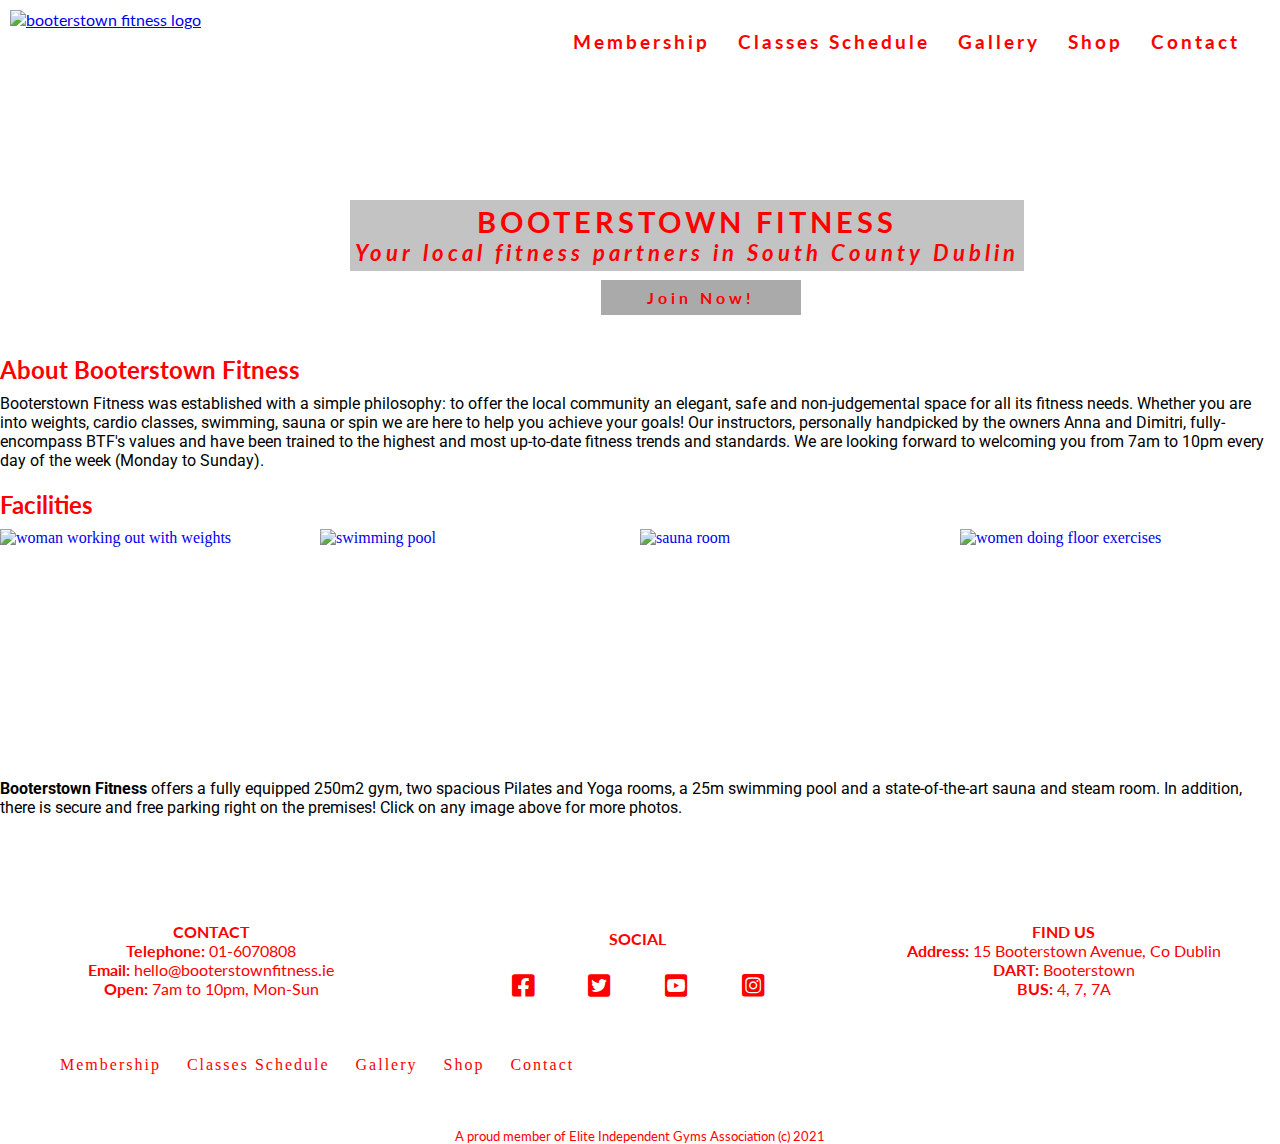
==== index.html @ 67667196 "styled footer and added aria" ====
<!DOCTYPE html>
<html lang="en">
<head>
    <meta charset="UTF-8">
    <meta name="viewport" content="width=device-width, initial-scale=1.0">
    <meta name="description" content="Booterstown Fitness gym and leisure centre in South County Dublin">
    <meta name="keywords" content="dublin, booterstown, gym, fitness, sauna, pilates, spin class, weights, sweat, healthy">
    <meta name="author" content="Dimitrios Paraskevas">  
    <title>Home - Booterstown Fitness</title>
    <link rel="stylesheet" href="https://use.fontawesome.com/releases/v5.14.0/css/all.css">
    <link href="assets/css/style.css" rel="stylesheet" type="text/css" />
</head>
<body>
<header>
    <div class="hero-image" aria-labelledby="btflogo navigation hero-image-text">
            <!-- Company logo was created using favicon.io-->
            <div id="btflogo">
            <a href="index.html">
                <img src="assets/images/apple-touch-icon.png" alt="booterstown fitness logo"/>
            </a>
            </div>
        <nav>
                <ul id="navigation">
                    <li>
                        <a href="membership.html">Membership</a>
                    </li>
                    <li>
                        <a href="classesschedule.html">Classes Schedule</a>
                    </li>
                    <li>
                        <a href="gallery.html">Gallery</a>
                    </li>
                    <li>
                        <a href="shop.html">Shop</a>
                    </li>
                    <li>
                        <a href="contact.html">Contact</a>
                    </li>

                </ul>
            </nav>
            <div id="hero-image-text">
                <h2>BOOTERSTOWN FITNESS</h2>
                <h3>Your local fitness partners in South County Dublin</h3>
            </div> 
            <button type="submit" id="join-button"><a href="membership.html">Join Now!</a></button>
    
    </div>
</header>

<section class="homepage" aria-labelledby="facilities-home">
    <h2>About Booterstown Fitness</h2>
    <p>Booterstown Fitness was established with a simple philosophy: to offer the local community an elegant, safe
        and non-judgemental space for all its fitness needs. Whether you are into weights, cardio classes, swimming, 
        sauna or spin we are here to help you achieve your goals! Our instructors, personally handpicked by the 
        owners Anna and Dimitri, fully-encompass BTF's values and have been trained to the highest and most up-to-date
        fitness trends and standards. We are looking forward to welcoming you from 7am to 10pm every day of the week 
        (Monday to Sunday).
    </p>

    <div class="facilities-home">
        <h2>Facilities</h2>
        <a href="gallery.html">
        <img src="assets/images/cathy-pham-3jAN9InapQI-unsplash.jpg" alt="woman working out with weights">
        <img src="assets/images/taiki-ishikawa-B9zeCHgWQNQ-unsplash.jpg" alt="swimming pool">
        <img src="assets/images/huum-K65M3GbRYq8-unsplash.jpg" alt="sauna room">
        <img src="assets/images/bruce-mars-gJtDg6WfMlQ-unsplash.jpg" alt="women doing floor exercises">
        </a>
        <p><strong>Booterstown Fitness</strong> offers a fully equipped 250m2 gym, two spacious Pilates and Yoga rooms,
        a 25m swimming pool and a state-of-the-art sauna and steam room. In addition, there is secure and free parking
        right on the premises! Click on any image above for more photos.</p>
    </div>
</section>
<footer aria-labelledby="upper-footer lower-footer social-media navigation-footer">
    <div id="upper-footer">
    <div>
        <h4>CONTACT</h4>
        <p><strong>Telephone:</strong> 01-6070808</p>
        <p><strong>Email:</strong> hello@booterstownfitness.ie</p>
        <p><strong>Open:</strong> 7am to 10pm, Mon-Sun</p>
    </div>

    <div>
        <ul class="social-media">
            <h4>SOCIAL</h4>
            <li><a href="https://www.facebook.com" aria-label="go to our facebook page (opens in new tab)" 
                target="_blank"><i class="fab fa-facebook-square"></i></a></li>
            <li><a href="https://www.twitter.com" aria-label="go to our twitter page (opens in new tab)" 
                target="_blank"><i class="fab fa-twitter-square"> </i></a></li>
            <li><a href="https://www.youtube.com" aria-label="go to our youtube page (opens in new tab)"
                target="_blank"><i class="fab fa-youtube-square"> </i></a></li>
            <li><a href="https://www.instagram.com" aria-label="Go to our instagram page (opens in new tab)" 
                target="_blank"><i class="fab fa-instagram-square"> </i></a></li>
        </ul>
    </div>
    <div>
        <h4>FIND US</h4>		
        <p><strong>Address:</strong> 15 Booterstown Avenue, Co Dublin</p>
        <p><strong>DART:</strong> Booterstown</p>
         <p><strong>BUS:</strong> 4, 7, 7A</p>

    </div>
</div>
    <div id="lower-footer">
        <div>
            <nav>
                <ul id="navigation-footer">
                    <li>
                        <a href="membership.html">Membership</a>
                    </li>
                    <li>
                        <a href="classesschedule.html">Classes Schedule</a>
                    </li>
                    <li>
                        <a href="gallery.html">Gallery</a>
                    </li>
                    <li>
                        <a href="shop.html">Shop</a>
                    </li>
                    <li>
                        <a href="contact.html">Contact</a>
                    </li>

                </ul>
            </nav>
        
        </div>
        <div>
        <!--iframe code copied from Google Maps-->
        <iframe src="https://www.google.com/maps/embed?pb=!1m18!1m12!1m3!1d2383.975525492185!2d-6.199207584163006!3d53.307884579970924!2m3!1f0!2f0!3f0!3m2!1i1024!2i768!4f13.1!3m3!1m2!1s0x486708d729578d41%3A0xd2b0b237a9d5c737!2s15%20Booterstown%20Ave%2C%20Intake%2C%20Blackrock%2C%20Co.%20Dublin%2C%20A94%20A729!5e0!3m2!1sen!2sie!4v1613587909097!5m2!1sen!2sie" 
        width="100%" height="100px" frameborder="0" style="border:0;" allowfullscreen="" aria-hidden="false" tabindex="0">
            <h1>your browser does not support iframes</h1>
    </iframe>
        </div>
        <h5>A proud member of Elite Independent Gyms Association (c) 2021</h5>
    </div>
    
    </footer> 
</body>
</html>
---- assets/css/style.css ----
@import url('https://fonts.googleapis.com/css2?family=Lato&family=Roboto&display=swap');

/* reseting defaults */
* {
    margin: 0;
    padding: 0;
    border: 0;
}

/* header styling */
header {
    font-family: Lato, sans-serif;
}

/* hero image styling, image taken from CI tutorial "Love-Running" as antivirus was blocking any non-imported image */
.hero-image {
  background-image: url("http://codeinstitute.s3.amazonaws.com/FundamentalsProjects/HTML-CSS/main-image.png"); 
  height: 340px;
  width: 100%;
  background-position: center;
  background-repeat: no-repeat;
  background-size: cover;
  position: relative;

}

/* btflogo styling */
#btflogo {
    margin-left: 10px;
    margin-top: 10px;
    float: left;
    width: auto;
    height: auto;
 }

  /* navigation styling */
 #navigation {
    margin-right: 20px;
    margin-top: 30px;
    font-size: 120%;
    letter-spacing: 3px;
    list-style-type: none;
    float: right;
 }


 #navigation ul {
     float: right;     
 }

#navigation li {
    display: inline-block;
    margin-right: 20px;
    font-weight: bold;
}

#navigation a {
    text-decoration: none;
    color: #f00;
}

#navigation a:hover {
    color: #aaa;
}

#navigation .active {
    color: #aaa;
}

/* hero-image-text styling */
 
#hero-image-text {
    font-size: 120%;
    color: #f00;
    font-weight: bold;
    letter-spacing: 4px;
    text-align: center;
    background-color: rgba(170, 170, 170, .7); /* the #aaa colour equivalent */
    margin-left: 350px;
    margin-top: 200px;
    padding: 5px;
    width: auto;
    height: auto;
    position: absolute;

}

#hero-image-text h3 {
    font-style: italic;
}

/* Join Now button styling */

#join-button {
    text-align: center;
    letter-spacing: 4px;
    height: 35px;
    width: 200px;
    margin-left: 400px;
    margin-top: 280px;
    background-color: #aaa;
    position: absolute;

}

#join-button a {
    text-decoration: none;
    color: #f00;
    font-weight: bold;
    font-family: Lato, sans-serif;
    font-size: 120%;
}

#join-button a:hover {
    color: #ffffff;
    font-weight: bold;
}

/* main homepage text styling */

.homepage h2 {
    font-family: Lato, sans-serif;
    color: #f00;
    margin-top: 15px;
    margin-bottom: 10px;
}

.homepage p {
    font-family: Roboto, sans-serif;
    margin-bottom: 5px;
}

.facilities-home {
    display: inline-block;
    width: 100%;
}

.facilities-home img {
    background-repeat: no-repeat;
    background-size: cover;
    background-position: center;
    width: 25%;
    height: 240px;
    float: left;
    overflow: hidden;
    margin-bottom: 10px;
}



footer {
    height: 150px;
    margin-top: 50px;
    margin-bottom: 50px;
    padding-top: 50px;
}

#upper-footer div {
    display: inline-block;
    width: 33%;
    font-family: Lato, sans-serif;
    color: #f00;
    text-align: center;
}


.social-media {
    text-align: center;

}

.social-media li {
    display: inline;
}

.social-media i {
    font-size: 160%;
    margin: 1%;
    padding: 5%;
    color: #f00;
}


#lower-footer div {
    width: 49.5%;
    display: inline-block;
}

 /* footer navigation styling */
 #navigation-footer {
    margin-left: 40px;
    margin-top: 30px;
    margin-bottom: 50px;
    letter-spacing: 2px;
    list-style-type: none;
    float: left;
 }


 #navigation-footer ul {
     float: right;     
 }

#navigation-footer li {
    display: inline-block;
    margin-left: 20px;
}

#navigation-footer a {
    text-decoration: none;
    color: #f00;
}

#navigation-footer a:hover {
    color: #aaa;
}

#navigation-footer .active {
    color: #aaa;
}
footer h5 {
    font-family: Lato, sans-serif;
    color:#f00;
    text-align: center;
    font-weight: normal;
}

.submit-button {
    font-weight: bold;
    color: #f00;
    background-color: #aaa;
    font-family: Lato, sans-serif;
    letter-spacing: 2px;
}
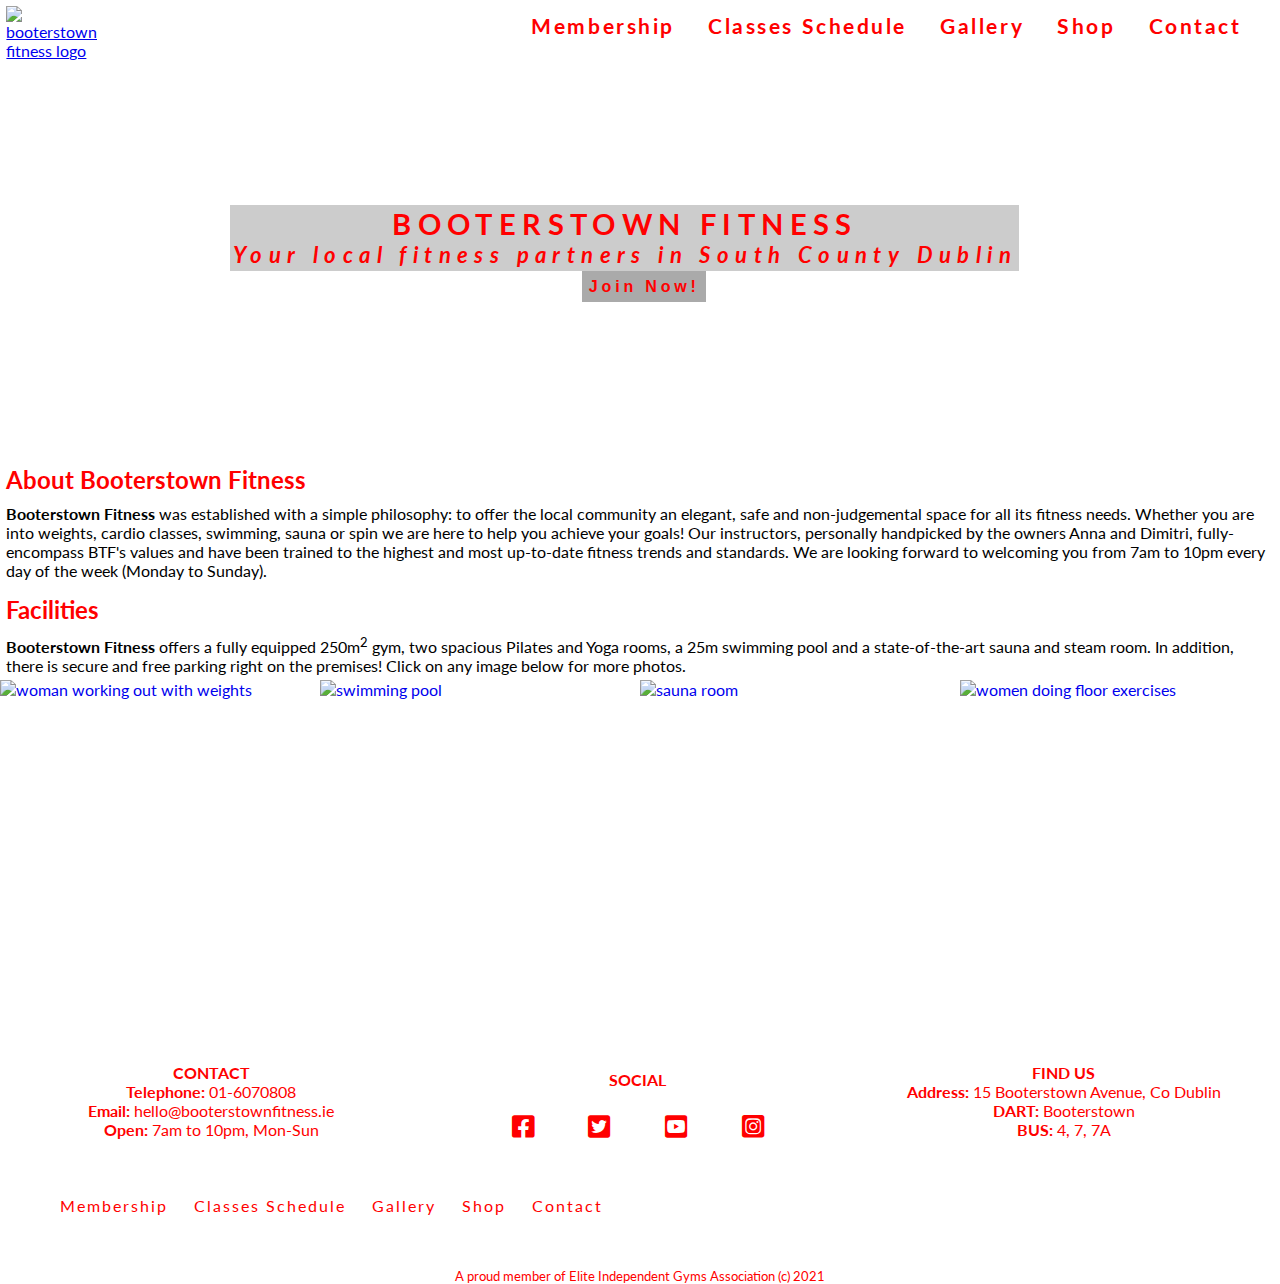
==== commit c633674b: "styled homepage except footer" ====
--- a/index.html
+++ b/index.html
@@ -39,7 +39,7 @@
 
                 </ul>
             </nav>
-            <div id="hero-image-text">
+            <div class="hero-image-internal-container">
                 <h2>BOOTERSTOWN FITNESS</h2>
                 <h3>Your local fitness partners in South County Dublin</h3>
             </div> 
@@ -48,29 +48,31 @@
     </div>
 </header>
 
-<section class="homepage" aria-labelledby="facilities-home">
+<section class="homepage" aria-labelledby="homepage-facilities homepage-facilities-img-container">
     <h2>About Booterstown Fitness</h2>
-    <p>Booterstown Fitness was established with a simple philosophy: to offer the local community an elegant, safe
+    <p><strong>Booterstown Fitness</strong> was established with a simple philosophy: to offer the local community an elegant, safe
         and non-judgemental space for all its fitness needs. Whether you are into weights, cardio classes, swimming, 
         sauna or spin we are here to help you achieve your goals! Our instructors, personally handpicked by the 
         owners Anna and Dimitri, fully-encompass BTF's values and have been trained to the highest and most up-to-date
         fitness trends and standards. We are looking forward to welcoming you from 7am to 10pm every day of the week 
         (Monday to Sunday).
     </p>
+    <h2>Facilities</h2>
+    <p><strong>Booterstown Fitness</strong> offers a fully equipped 250m<sup>2</sup> gym, two spacious Pilates and Yoga rooms,
+        a 25m swimming pool and a state-of-the-art sauna and steam room. In addition, there is secure and free parking
+        right on the premises! Click on any image below for more photos.</p>
 
-    <div class="facilities-home">
-        <h2>Facilities</h2>
+    <div class="homepage-facilities-img-container">
         <a href="gallery.html">
         <img src="assets/images/cathy-pham-3jAN9InapQI-unsplash.jpg" alt="woman working out with weights">
         <img src="assets/images/taiki-ishikawa-B9zeCHgWQNQ-unsplash.jpg" alt="swimming pool">
         <img src="assets/images/huum-K65M3GbRYq8-unsplash.jpg" alt="sauna room">
         <img src="assets/images/bruce-mars-gJtDg6WfMlQ-unsplash.jpg" alt="women doing floor exercises">
         </a>
-        <p><strong>Booterstown Fitness</strong> offers a fully equipped 250m2 gym, two spacious Pilates and Yoga rooms,
-        a 25m swimming pool and a state-of-the-art sauna and steam room. In addition, there is secure and free parking
-        right on the premises! Click on any image above for more photos.</p>
+        </div>
     </div>
 </section>
+
 <footer aria-labelledby="upper-footer lower-footer social-media navigation-footer">
     <div id="upper-footer">
     <div>
--- a/assets/css/style.css
+++ b/assets/css/style.css
@@ -7,50 +7,51 @@
     border: 0;
 }
 
-/* header styling */
-header {
+/* body styling, Lato font to be used across body unless where Roboto is specified */
+body {
     font-family: Lato, sans-serif;
-}
-
-/* hero image styling, image taken from CI tutorial "Love-Running" as antivirus was blocking any non-imported image */
+    min-height: 100vh;
+    
+}
+
+/* hero image styling, image taken from CI tutorial "Love-Running" as my antivirus was blocking use of any background 
+image from assets file  */
 .hero-image {
   background-image: url("http://codeinstitute.s3.amazonaws.com/FundamentalsProjects/HTML-CSS/main-image.png"); 
-  height: 340px;
-  width: 100%;
+  height: 50vh;
+  width: 100vw;
   background-position: center;
   background-repeat: no-repeat;
   background-size: cover;
   position: relative;
-
 }
 
 /* btflogo styling */
 #btflogo {
-    margin-left: 10px;
-    margin-top: 10px;
+    margin-left: 0.5vw;
+    margin-top: 0.5vw;
     float: left;
-    width: auto;
-    height: auto;
- }
-
-  /* navigation styling */
+    width: 5vw;
+    height: 5vw;
+ }
+
+  /* navigation menu styling */
  #navigation {
-    margin-right: 20px;
-    margin-top: 30px;
-    font-size: 120%;
-    letter-spacing: 3px;
+    margin-right: 1vw;
+    margin-top: 1vw;
+    font-size: 130%;
+    letter-spacing: 0.2vw;
     list-style-type: none;
     float: right;
  }
 
-
  #navigation ul {
      float: right;     
  }
 
 #navigation li {
     display: inline-block;
-    margin-right: 20px;
+    margin-right: 2vw;
     font-weight: bold;
 }
 
@@ -60,32 +61,33 @@
 }
 
 #navigation a:hover {
-    color: #aaa;
+    color: #ffffff;
 }
 
 #navigation .active {
-    color: #aaa;
-}
-
-/* hero-image-text styling */
+    color: #ffffff;
+}
+
+/* hero-image-internal-container styling */
  
-#hero-image-text {
+.hero-image-internal-container {
     font-size: 120%;
     color: #f00;
     font-weight: bold;
-    letter-spacing: 4px;
-    text-align: center;
-    background-color: rgba(170, 170, 170, .7); /* the #aaa colour equivalent */
-    margin-left: 350px;
-    margin-top: 200px;
-    padding: 5px;
+    letter-spacing: 0.5vw;
+    text-align: center;
+    background-color: rgba(170, 170, 170, .6); /* the #aaa colour equivalent in rgba */
+    margin-left: 18vw;
+    margin-right: 18vw;
+    margin-top: 16vw;
+    padding: 0.2vw;
     width: auto;
     height: auto;
     position: absolute;
 
 }
 
-#hero-image-text h3 {
+.hero-image-internal-container h3 {
     font-style: italic;
 }
 
@@ -93,11 +95,13 @@
 
 #join-button {
     text-align: center;
-    letter-spacing: 4px;
-    height: 35px;
-    width: 200px;
-    margin-left: 400px;
-    margin-top: 280px;
+    letter-spacing: 0.3vw;
+    height: auto;
+    width: auto;
+    padding: 0.5vw;
+    margin-left: 40vw;
+    margin-right: 40vw;
+    margin-top: 21.2vw;
     background-color: #aaa;
     position: absolute;
 
@@ -107,7 +111,6 @@
     text-decoration: none;
     color: #f00;
     font-weight: bold;
-    font-family: Lato, sans-serif;
     font-size: 120%;
 }
 
@@ -116,36 +119,37 @@
     font-weight: bold;
 }
 
-/* main homepage text styling */
+/* homepage text styling */
 
 .homepage h2 {
-    font-family: Lato, sans-serif;
     color: #f00;
     margin-top: 15px;
     margin-bottom: 10px;
+    margin-left: 0.5vw;
 }
 
 .homepage p {
-    font-family: Roboto, sans-serif;
     margin-bottom: 5px;
-}
-
-.facilities-home {
-    display: inline-block;
-    width: 100%;
-}
-
-.facilities-home img {
+    margin-left: 0.5vw;
+    margin-right: 1vw;
+}
+
+
+.homepage-facilities-img-container {
+    display: inline-block;
+    width: 100vw;
+}
+
+.homepage-facilities-img-container img {
     background-repeat: no-repeat;
     background-size: cover;
     background-position: center;
-    width: 25%;
-    height: 240px;
+    width: 25vw;
+    height: 30vh;
     float: left;
     overflow: hidden;
     margin-bottom: 10px;
 }
-
 
 
 footer {
@@ -153,12 +157,12 @@
     margin-top: 50px;
     margin-bottom: 50px;
     padding-top: 50px;
+    font-family: Lato, sans-serif;
 }
 
 #upper-footer div {
     display: inline-block;
     width: 33%;
-    font-family: Lato, sans-serif;
     color: #f00;
     text-align: center;
 }
@@ -219,7 +223,6 @@
     color: #aaa;
 }
 footer h5 {
-    font-family: Lato, sans-serif;
     color:#f00;
     text-align: center;
     font-weight: normal;
@@ -229,6 +232,17 @@
     font-weight: bold;
     color: #f00;
     background-color: #aaa;
-    font-family: Lato, sans-serif;
     letter-spacing: 2px;
-}+}
+
+.submit-button:hover {
+    color: #ffffff;
+    font-weight: bold;
+}
+
+input[type="reset"] {
+    color: #f00;
+    background-color: #aaa;
+
+
+}
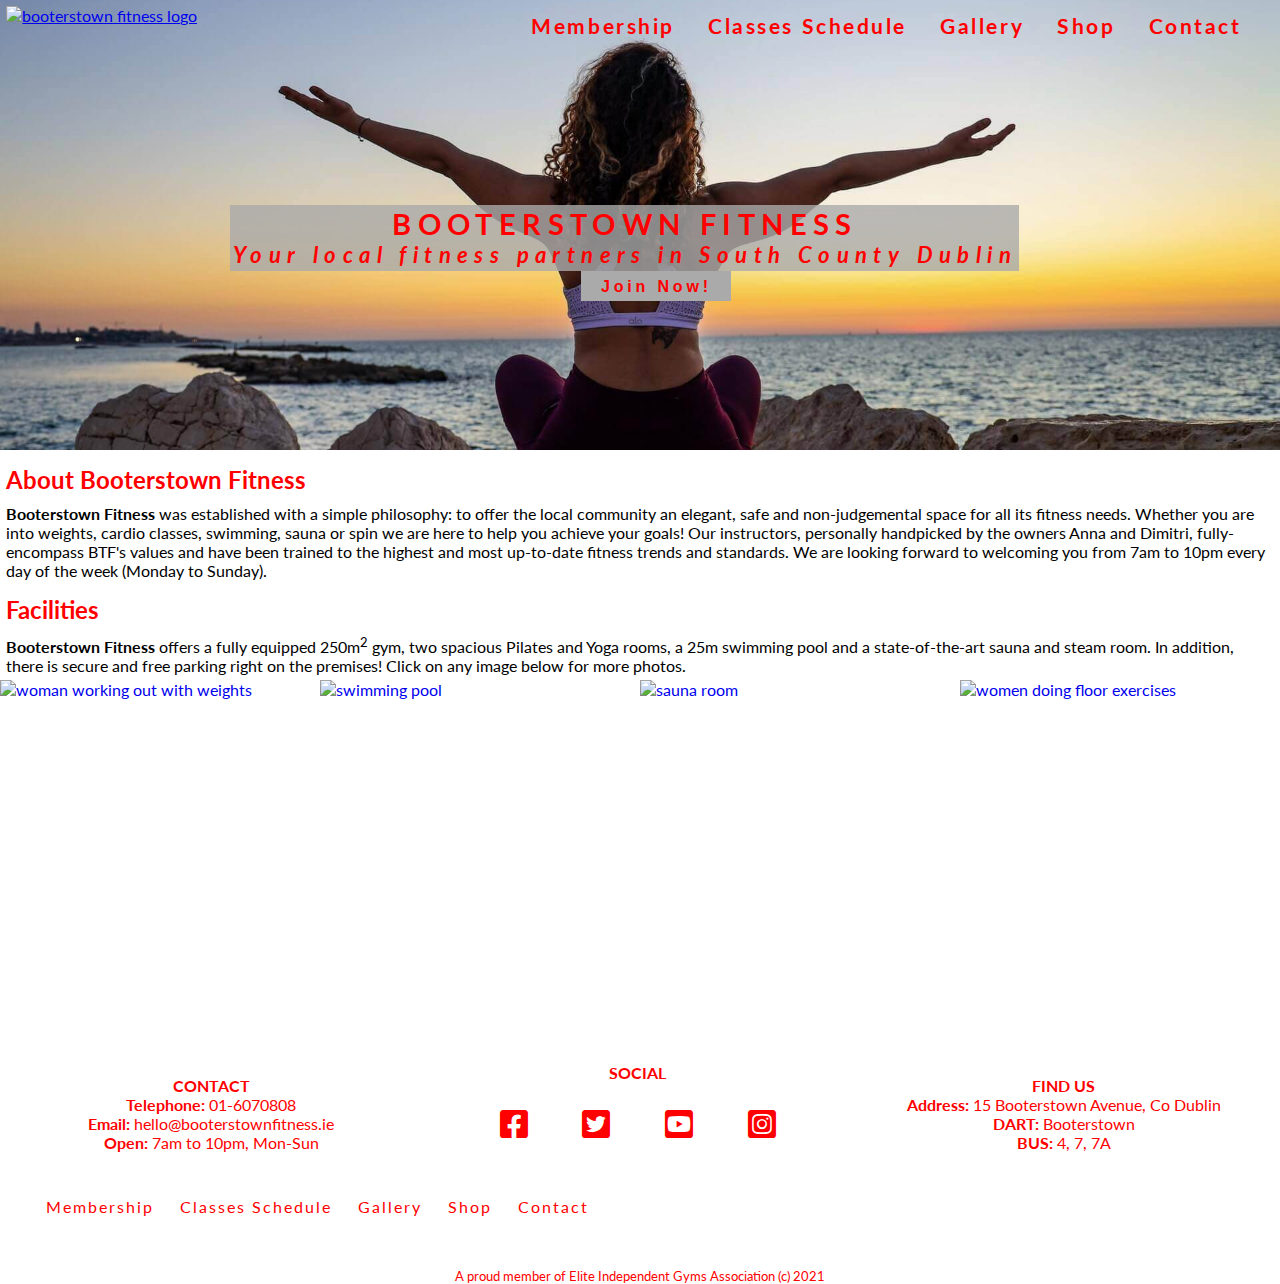
==== commit f4c9720d: "updated hero image and tidied images folder" ====
--- a/index.html
+++ b/index.html
@@ -12,8 +12,8 @@
 </head>
 <body>
 <header>
-    <div class="hero-image" aria-labelledby="btflogo navigation hero-image-text">
-            <!-- Company logo was created using favicon.io-->
+    <div class="hero-image" aria-labelledby="btflogo navigation hero-image-internal-container">
+            <!-- ΒΤΦ "company" logo was created using favicon.io-->
             <div id="btflogo">
             <a href="index.html">
                 <img src="assets/images/apple-touch-icon.png" alt="booterstown fitness logo"/>
@@ -48,7 +48,7 @@
     </div>
 </header>
 
-<section class="homepage" aria-labelledby="homepage-facilities homepage-facilities-img-container">
+<section class="homepage" aria-labelledby="homepage-facilities-img-container">
     <h2>About Booterstown Fitness</h2>
     <p><strong>Booterstown Fitness</strong> was established with a simple philosophy: to offer the local community an elegant, safe
         and non-judgemental space for all its fitness needs. Whether you are into weights, cardio classes, swimming, 
@@ -64,17 +64,21 @@
 
     <div class="homepage-facilities-img-container">
         <a href="gallery.html">
+        <!--Photo by CATHY PHAM on Unsplash-->
         <img src="assets/images/cathy-pham-3jAN9InapQI-unsplash.jpg" alt="woman working out with weights">
+        <!--Photo by Taiki Ishikawa on Unsplash-->
         <img src="assets/images/taiki-ishikawa-B9zeCHgWQNQ-unsplash.jpg" alt="swimming pool">
+        <!--Photo by HUUM on Unsplash-->
         <img src="assets/images/huum-K65M3GbRYq8-unsplash.jpg" alt="sauna room">
+        <!--Photo by bruce mars on Unsplash-->
         <img src="assets/images/bruce-mars-gJtDg6WfMlQ-unsplash.jpg" alt="women doing floor exercises">
         </a>
         </div>
-    </div>
+    
 </section>
 
 <footer aria-labelledby="upper-footer lower-footer social-media navigation-footer">
-    <div id="upper-footer">
+    <div class="upper-footer">
     <div>
         <h4>CONTACT</h4>
         <p><strong>Telephone:</strong> 01-6070808</p>
@@ -103,7 +107,7 @@
 
     </div>
 </div>
-    <div id="lower-footer">
+    <div class="lower-footer">
         <div>
             <nav>
                 <ul id="navigation-footer">
@@ -128,10 +132,11 @@
         
         </div>
         <div>
-        <!--iframe code copied from Google Maps-->
+        <!--iframe code copied from Google Maps, height and width adjusted to suit website. Also added a h3 element
+        in case iframe not supported by browser-->
         <iframe src="https://www.google.com/maps/embed?pb=!1m18!1m12!1m3!1d2383.975525492185!2d-6.199207584163006!3d53.307884579970924!2m3!1f0!2f0!3f0!3m2!1i1024!2i768!4f13.1!3m3!1m2!1s0x486708d729578d41%3A0xd2b0b237a9d5c737!2s15%20Booterstown%20Ave%2C%20Intake%2C%20Blackrock%2C%20Co.%20Dublin%2C%20A94%20A729!5e0!3m2!1sen!2sie!4v1613587909097!5m2!1sen!2sie" 
         width="100%" height="100px" frameborder="0" style="border:0;" allowfullscreen="" aria-hidden="false" tabindex="0">
-            <h1>your browser does not support iframes</h1>
+            <h3>your browser does not support iframes</h3>
     </iframe>
         </div>
         <h5>A proud member of Elite Independent Gyms Association (c) 2021</h5>
--- a/assets/css/style.css
+++ b/assets/css/style.css
@@ -7,22 +7,22 @@
     border: 0;
 }
 
-/* body styling, Lato font to be used across body unless where Roboto is specified */
+/* body styling, Lato font to be used across website unless where Roboto is specified instead */
 body {
-    font-family: Lato, sans-serif;
+    font-family: "Lato", "Verdana", sans-serif;
     min-height: 100vh;
     
 }
 
-/* hero image styling, image taken from CI tutorial "Love-Running" as my antivirus was blocking use of any background 
-image from assets file  */
 .hero-image {
-  background-image: url("http://codeinstitute.s3.amazonaws.com/FundamentalsProjects/HTML-CSS/main-image.png"); 
+  /* Photo by Mor Shani on Unsplash */
+  background-image: url("/assets/images/mor-shani-li4dxZ0KYRw-unsplash.jpg"); 
+  background-color: black;
   height: 50vh;
   width: 100vw;
-  background-position: center;
-  background-repeat: no-repeat;
-  background-size: cover;
+   background-repeat: no-repeat;
+    background-size: cover;
+    background-position: center;
   position: relative;
 }
 
@@ -31,8 +31,6 @@
     margin-left: 0.5vw;
     margin-top: 0.5vw;
     float: left;
-    width: 5vw;
-    height: 5vw;
  }
 
   /* navigation menu styling */
@@ -76,7 +74,7 @@
     font-weight: bold;
     letter-spacing: 0.5vw;
     text-align: center;
-    background-color: rgba(170, 170, 170, .6); /* the #aaa colour equivalent in rgba */
+    background-color: rgba(170, 170, 170, .8); /* the #aaa colour equivalent in rgba */
     margin-left: 18vw;
     margin-right: 18vw;
     margin-top: 16vw;
@@ -94,13 +92,13 @@
 /* Join Now button styling */
 
 #join-button {
+    height: 30px;
+    width: 150px;
     text-align: center;
     letter-spacing: 0.3vw;
-    height: auto;
-    width: auto;
     padding: 0.5vw;
-    margin-left: 40vw;
-    margin-right: 40vw;
+    margin-left: 30vw;
+    margin-right: 60vw;
     margin-top: 21.2vw;
     background-color: #aaa;
     position: absolute;
@@ -141,9 +139,6 @@
 }
 
 .homepage-facilities-img-container img {
-    background-repeat: no-repeat;
-    background-size: cover;
-    background-position: center;
     width: 25vw;
     height: 30vh;
     float: left;
@@ -151,19 +146,34 @@
     margin-bottom: 10px;
 }
 
+table {
+    border: 2px double #aaa;
+}
+
+table th {
+    border: 2px double #aaa;
+    color: #f00;
+}
+
+table td {
+    border: 2px double #aaa;
+}
+
 
 footer {
-    height: 150px;
+    height: 10vh;
+    width: 100vw;
     margin-top: 50px;
     margin-bottom: 50px;
     padding-top: 50px;
-    font-family: Lato, sans-serif;
-}
-
-#upper-footer div {
-    display: inline-block;
-    width: 33%;
-    color: #f00;
+    font-family: "Lato", "Verdana", sans-serif;
+}
+
+.upper-footer div {
+    display: inline-block;
+    width: 33vw;
+    color: #f00;
+    vertical-align: middle;
     text-align: center;
 }
 
@@ -178,21 +188,22 @@
 }
 
 .social-media i {
-    font-size: 160%;
+    font-size: xx-large;
     margin: 1%;
     padding: 5%;
     color: #f00;
 }
 
 
-#lower-footer div {
-    width: 49.5%;
-    display: inline-block;
+.lower-footer div {
+    width: 49.5vw;
+    display: inline-block;
+    vertical-align: middle;
 }
 
  /* footer navigation styling */
  #navigation-footer {
-    margin-left: 40px;
+    margin-left: 2vw;
     margin-top: 30px;
     margin-bottom: 50px;
     letter-spacing: 2px;
@@ -222,6 +233,8 @@
 #navigation-footer .active {
     color: #aaa;
 }
+
+
 footer h5 {
     color:#f00;
     text-align: center;
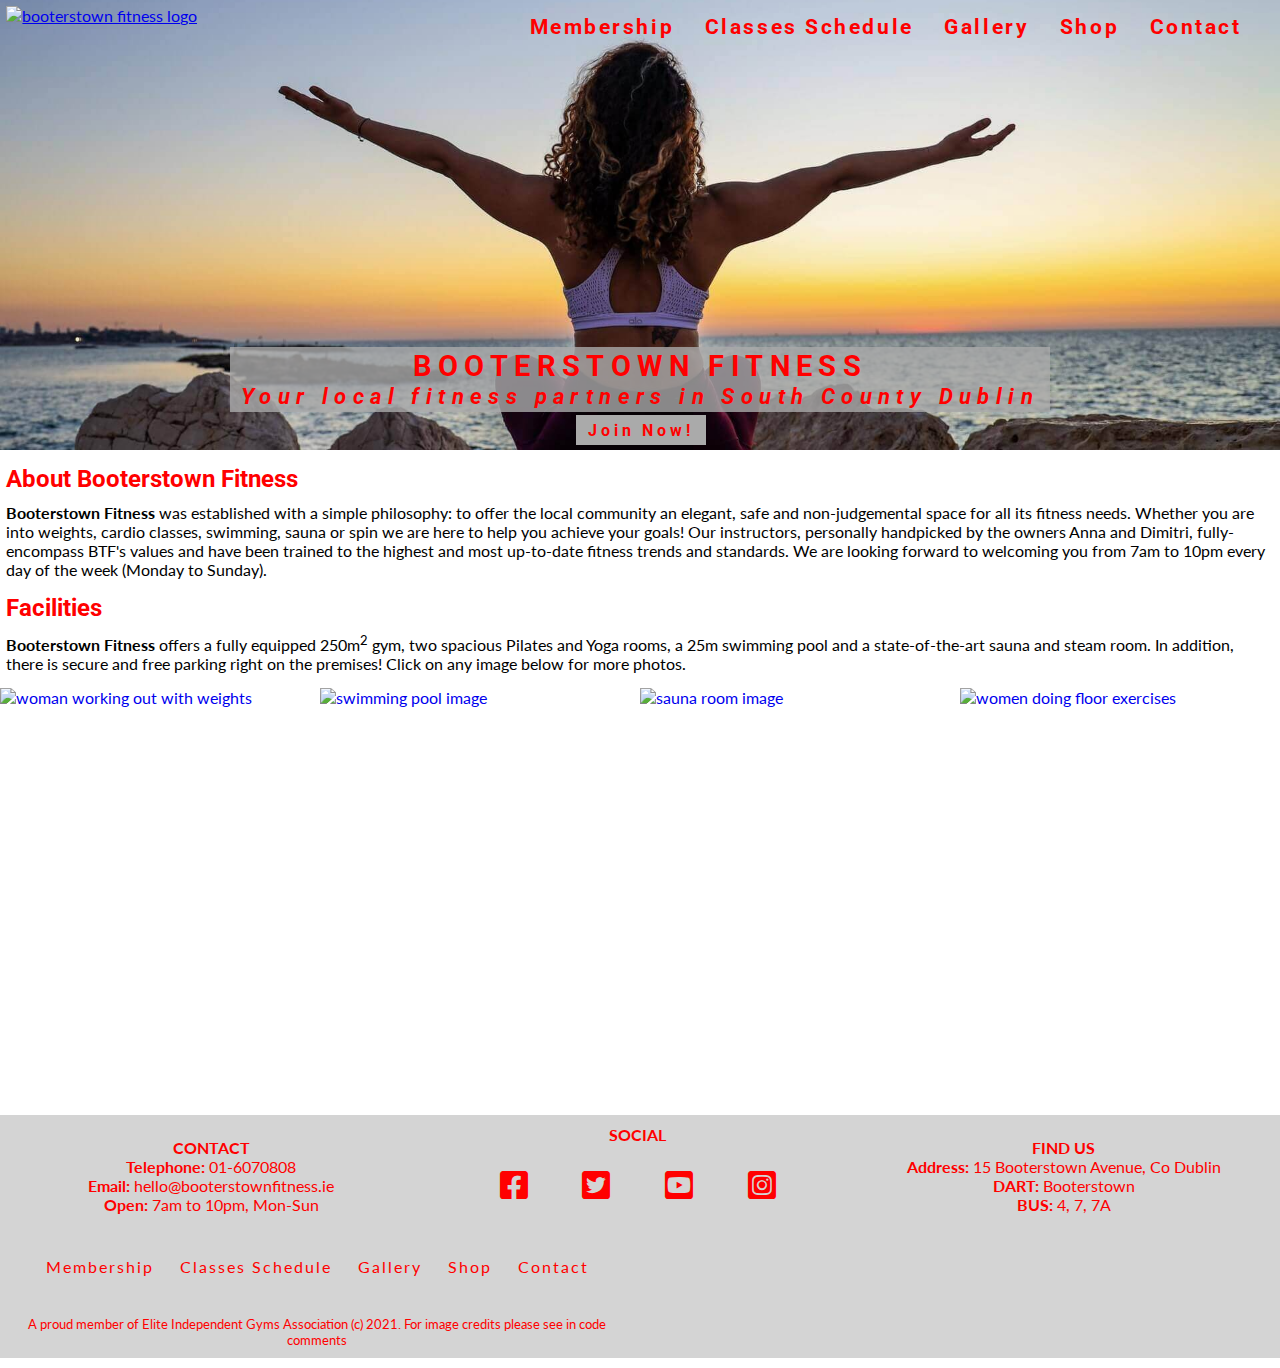
==== commit 1faa8df9: "finished styling footer and began membership page" ====
--- a/index.html
+++ b/index.html
@@ -13,14 +13,14 @@
 <body>
 <header>
     <div class="hero-image" aria-labelledby="btflogo navigation hero-image-internal-container">
-            <!-- ΒΤΦ "company" logo was created using favicon.io-->
+            <!-- ΒΤF "company" logo was created using favicon.io-->
             <div id="btflogo">
             <a href="index.html">
                 <img src="assets/images/apple-touch-icon.png" alt="booterstown fitness logo"/>
             </a>
             </div>
-        <nav>
-                <ul id="navigation">
+        <nav id="navigation">
+                <ul>
                     <li>
                         <a href="membership.html">Membership</a>
                     </li>
@@ -67,9 +67,9 @@
         <!--Photo by CATHY PHAM on Unsplash-->
         <img src="assets/images/cathy-pham-3jAN9InapQI-unsplash.jpg" alt="woman working out with weights">
         <!--Photo by Taiki Ishikawa on Unsplash-->
-        <img src="assets/images/taiki-ishikawa-B9zeCHgWQNQ-unsplash.jpg" alt="swimming pool">
+        <img src="assets/images/taiki-ishikawa-B9zeCHgWQNQ-unsplash.jpg" alt="swimming pool image">
         <!--Photo by HUUM on Unsplash-->
-        <img src="assets/images/huum-K65M3GbRYq8-unsplash.jpg" alt="sauna room">
+        <img src="assets/images/huum-K65M3GbRYq8-unsplash.jpg" alt="sauna room image">
         <!--Photo by bruce mars on Unsplash-->
         <img src="assets/images/bruce-mars-gJtDg6WfMlQ-unsplash.jpg" alt="women doing floor exercises">
         </a>
@@ -77,37 +77,39 @@
     
 </section>
 
-<footer aria-labelledby="upper-footer lower-footer social-media navigation-footer">
+<footer aria-labelledby="footer-background upper-footer social-media lower-footer navigation-footer footer-bottom">
+    <div class="footer-background">
     <div class="upper-footer">
-    <div>
+        <div>
         <h4>CONTACT</h4>
         <p><strong>Telephone:</strong> 01-6070808</p>
         <p><strong>Email:</strong> hello@booterstownfitness.ie</p>
         <p><strong>Open:</strong> 7am to 10pm, Mon-Sun</p>
-    </div>
+         </div>
 
-    <div>
-        <ul class="social-media">
+        <div class="social-media">
+        <ul>
             <h4>SOCIAL</h4>
-            <li><a href="https://www.facebook.com" aria-label="go to our facebook page (opens in new tab)" 
+            <!--social media logos from fontawesome.com -->
+            <li><a href="https://www.facebook.com" aria-label="go to our facebook page (opens in a new tab)" 
                 target="_blank"><i class="fab fa-facebook-square"></i></a></li>
-            <li><a href="https://www.twitter.com" aria-label="go to our twitter page (opens in new tab)" 
+            <li><a href="https://www.twitter.com" aria-label="go to our twitter page (opens in a new tab)" 
                 target="_blank"><i class="fab fa-twitter-square"> </i></a></li>
-            <li><a href="https://www.youtube.com" aria-label="go to our youtube page (opens in new tab)"
+            <li><a href="https://www.youtube.com" aria-label="go to our youtube page (opens in a new tab)"
                 target="_blank"><i class="fab fa-youtube-square"> </i></a></li>
-            <li><a href="https://www.instagram.com" aria-label="Go to our instagram page (opens in new tab)" 
+            <li><a href="https://www.instagram.com" aria-label="go to our instagram page (opens in a new tab)" 
                 target="_blank"><i class="fab fa-instagram-square"> </i></a></li>
         </ul>
-    </div>
-    <div>
+        </div>
+        <div>
         <h4>FIND US</h4>		
         <p><strong>Address:</strong> 15 Booterstown Avenue, Co Dublin</p>
         <p><strong>DART:</strong> Booterstown</p>
          <p><strong>BUS:</strong> 4, 7, 7A</p>
 
-    </div>
-</div>
-    <div class="lower-footer">
+        </div>
+        </div>
+        <div class="lower-footer">
         <div>
             <nav>
                 <ul id="navigation-footer">
@@ -129,6 +131,11 @@
 
                 </ul>
             </nav>
+
+            <div class="footer-bottom">
+                <h5>A proud member of Elite Independent Gyms Association (c) 2021. For image credits please see in 
+                    code comments</h5>
+            </div>
         
         </div>
         <div>
@@ -137,11 +144,10 @@
         <iframe src="https://www.google.com/maps/embed?pb=!1m18!1m12!1m3!1d2383.975525492185!2d-6.199207584163006!3d53.307884579970924!2m3!1f0!2f0!3f0!3m2!1i1024!2i768!4f13.1!3m3!1m2!1s0x486708d729578d41%3A0xd2b0b237a9d5c737!2s15%20Booterstown%20Ave%2C%20Intake%2C%20Blackrock%2C%20Co.%20Dublin%2C%20A94%20A729!5e0!3m2!1sen!2sie!4v1613587909097!5m2!1sen!2sie" 
         width="100%" height="100px" frameborder="0" style="border:0;" allowfullscreen="" aria-hidden="false" tabindex="0">
             <h3>your browser does not support iframes</h3>
-    </iframe>
+        </iframe>
         </div>
-        <h5>A proud member of Elite Independent Gyms Association (c) 2021</h5>
+        </div>
     </div>
-    
     </footer> 
 </body>
 </html>--- a/assets/css/style.css
+++ b/assets/css/style.css
@@ -7,22 +7,27 @@
     border: 0;
 }
 
-/* body styling, Lato font to be used across website unless where Roboto is specified instead */
+/* body styling, Roboto font to be used for top navigation and headings, Lato font to be used for footer navigation
+and text */
+
 body {
-    font-family: "Lato", "Verdana", sans-serif;
-    min-height: 100vh;
-    
-}
+    font-family: "Lato", "Verdana", sans-serif;  
+    overflow-x: hidden;
+
+}
+
+/* hero-image styling */
 
 .hero-image {
-  /* Photo by Mor Shani on Unsplash */
-  background-image: url("/assets/images/mor-shani-li4dxZ0KYRw-unsplash.jpg"); 
+  /* Photo by Mor Shani on Unsplash, photo deemed most appropriate to use as it also resembles the view of Dublin Bay 
+  from Booterstown  */
+  background-image: url("../images/mor-shani-li4dxZ0KYRw-unsplash.jpg"); 
   background-color: black;
   height: 50vh;
   width: 100vw;
-   background-repeat: no-repeat;
-    background-size: cover;
-    background-position: center;
+  background-repeat: no-repeat;
+  background-size: cover;
+  background-position: center;
   position: relative;
 }
 
@@ -33,12 +38,11 @@
     float: left;
  }
 
-  /* navigation menu styling */
+  /* top navigation menu styling */
  #navigation {
     margin-right: 1vw;
     margin-top: 1vw;
     font-size: 130%;
-    letter-spacing: 0.2vw;
     list-style-type: none;
     float: right;
  }
@@ -50,7 +54,9 @@
 #navigation li {
     display: inline-block;
     margin-right: 2vw;
-    font-weight: bold;
+    font-family: "Roboto", "Verdana", sans-serif;
+    font-weight: bold;
+    letter-spacing: 0.2vw;
 }
 
 #navigation a {
@@ -71,17 +77,20 @@
 .hero-image-internal-container {
     font-size: 120%;
     color: #f00;
+    font-family: "Roboto", "Verdana", sans-serif;
     font-weight: bold;
     letter-spacing: 0.5vw;
     text-align: center;
     background-color: rgba(170, 170, 170, .8); /* the #aaa colour equivalent in rgba */
-    margin-left: 18vw;
-    margin-right: 18vw;
-    margin-top: 16vw;
     padding: 0.2vw;
     width: auto;
     height: auto;
     position: absolute;
+    bottom: 3vw;
+    left: 18vw;
+    right: 18vw;
+    margin: 0 auto;
+
 
 }
 
@@ -93,15 +102,16 @@
 
 #join-button {
     height: 30px;
-    width: 150px;
-    text-align: center;
+    width: 130px;
+    text-align: center;
+    font-family: "Roboto", "Verdana", sans-serif;
     letter-spacing: 0.3vw;
     padding: 0.5vw;
-    margin-left: 30vw;
-    margin-right: 60vw;
-    margin-top: 21.2vw;
     background-color: #aaa;
     position: absolute;
+    bottom: 0.4vw;
+    left: 45vw;
+    right: 45vw;
 
 }
 
@@ -117,13 +127,20 @@
     font-weight: bold;
 }
 
-/* homepage text styling */
+/* homepage/main section on each page styling */
+
+.homepage {
+  height: 50vh;
+  width: 100vw;
+}
 
 .homepage h2 {
+    font-family: "Roboto", "Verdana", sans-serif;
     color: #f00;
     margin-top: 15px;
     margin-bottom: 10px;
     margin-left: 0.5vw;
+    
 }
 
 .homepage p {
@@ -140,11 +157,58 @@
 
 .homepage-facilities-img-container img {
     width: 25vw;
-    height: 30vh;
+    height: 45vh;
     float: left;
     overflow: hidden;
-    margin-bottom: 10px;
-}
+    margin-top: 10px;
+}
+
+/* membership page table styling */
+#standard-membership {
+    border: 2px solid #aaa;
+    width: 40vw;
+    height: 25vw;
+    border-radius: 5%;
+    float: left;
+    margin-left: 5vw;
+    padding: 1vw;
+    margin-top: 40px;
+    margin-bottom: 40px;
+    
+}
+
+#gold-membership {
+    border: 2px solid gold;
+    width: 40vw;
+    height: 25vw;
+    border-radius: 5%;
+    float: right;
+    margin-right: 5vw;
+    padding: 1vw;
+    margin-top: 40px;
+    margin-bottom: 40px;
+
+}
+
+#gold-membership h3 {
+    color: gold;
+}
+
+#pay-as-you-go {
+    clear: both;
+    margin: 0 auto;
+    width: 80vw;
+    border-radius: 5%;
+    padding: 2px;
+    text-align: center;
+    letter-spacing: 2px;
+    background-color: #aaa;
+    color: #f00;
+    font-weight: bold;
+}
+
+
+/* classes schedule page table styling */
 
 table {
     border: 2px double #aaa;
@@ -159,14 +223,41 @@
     border: 2px double #aaa;
 }
 
+/* contact page query form styling */
+
+.submit-button {
+    font-weight: bold;
+    color: #f00;
+    background-color: #aaa;
+    letter-spacing: 2px;
+}
+
+.submit-button:hover {
+    color: #ffffff;
+    font-weight: bold;
+}
+
+input[type="reset"] {
+    color: #f00;
+    background-color: #aaa;
+
+
+}
+
+/* footer styling */
 
 footer {
-    height: 10vh;
+    clear: both;
     width: 100vw;
+    margin-top: 100px;
+    margin-bottom: 10px;
+    padding-top: 50px;
+}
+
+.footer-background {
+    background-color: rgba(170, 170, 170, .5); /* the #aaa colour equivalent in rgba */
     margin-top: 50px;
-    margin-bottom: 50px;
-    padding-top: 50px;
-    font-family: "Lato", "Verdana", sans-serif;
+    
 }
 
 .upper-footer div {
@@ -175,6 +266,7 @@
     color: #f00;
     vertical-align: middle;
     text-align: center;
+    margin-top: 10px;
 }
 
 
@@ -198,14 +290,15 @@
 .lower-footer div {
     width: 49.5vw;
     display: inline-block;
-    vertical-align: middle;
+    vertical-align: middle; 
+
 }
 
  /* footer navigation styling */
  #navigation-footer {
     margin-left: 2vw;
     margin-top: 30px;
-    margin-bottom: 50px;
+    margin-bottom: 40px;
     letter-spacing: 2px;
     list-style-type: none;
     float: left;
@@ -234,6 +327,10 @@
     color: #aaa;
 }
 
+.footer-bottom {
+    margin-bottom: 10px;
+}
+
 
 footer h5 {
     color:#f00;
@@ -241,21 +338,4 @@
     font-weight: normal;
 }
 
-.submit-button {
-    font-weight: bold;
-    color: #f00;
-    background-color: #aaa;
-    letter-spacing: 2px;
-}
-
-.submit-button:hover {
-    color: #ffffff;
-    font-weight: bold;
-}
-
-input[type="reset"] {
-    color: #f00;
-    background-color: #aaa;
-
-
-}
+
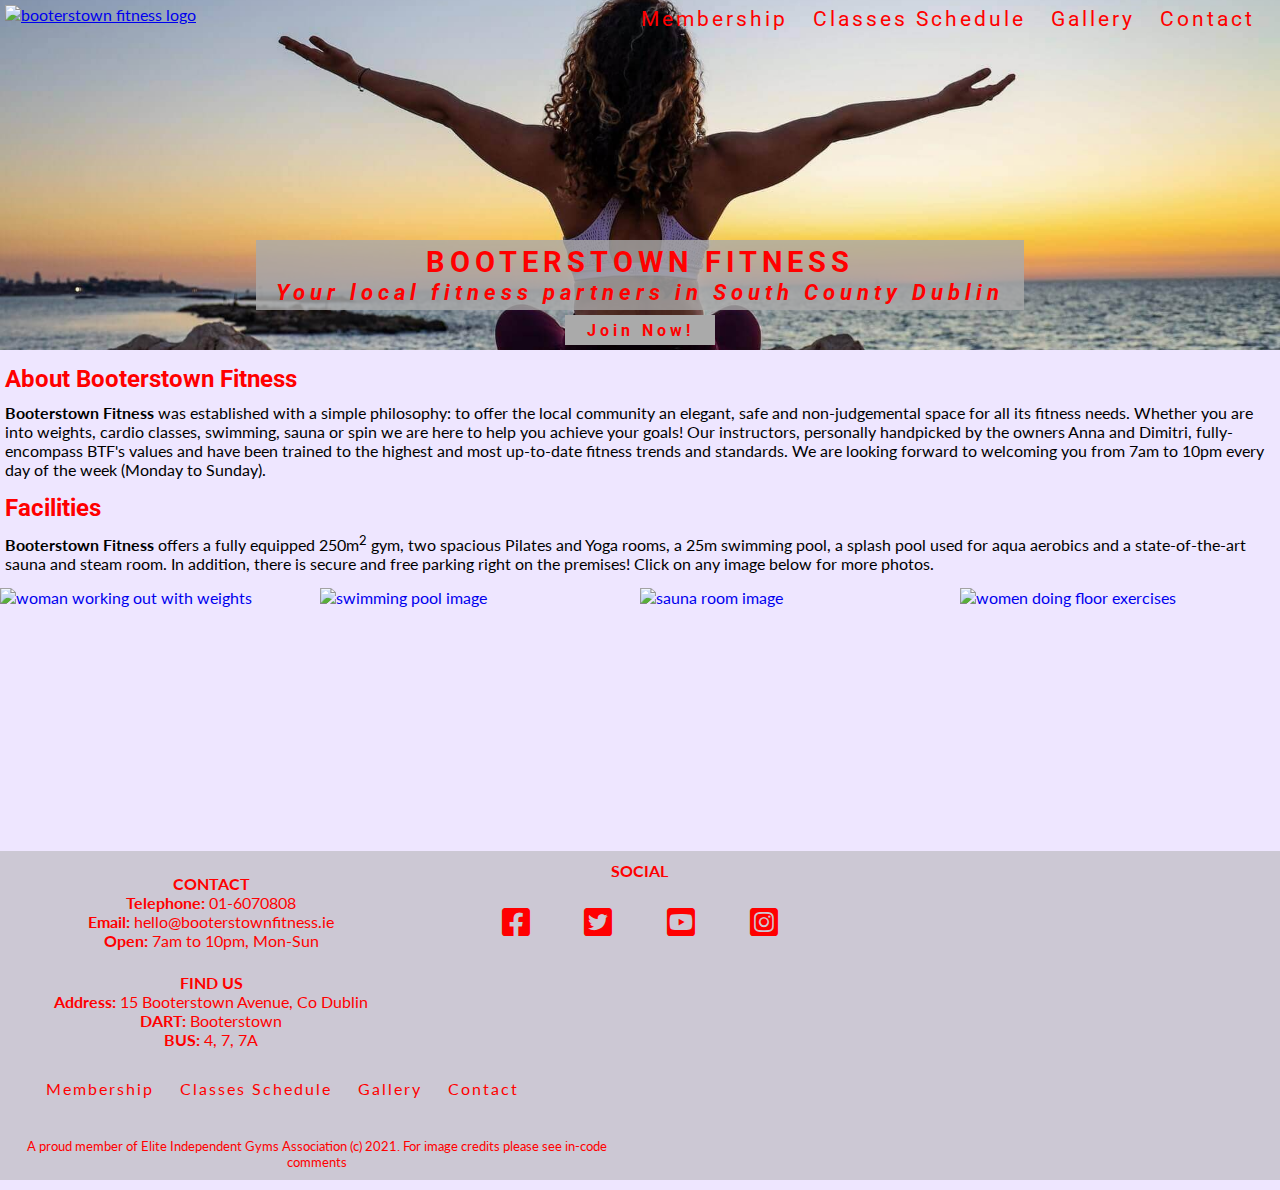
==== commit f68e8ce8: "finished styling for generic tablet and mobile" ====
--- a/index.html
+++ b/index.html
@@ -11,143 +11,129 @@
     <link href="assets/css/style.css" rel="stylesheet" type="text/css" />
 </head>
 <body>
-<header>
-    <div class="hero-image" aria-labelledby="btflogo navigation hero-image-internal-container">
+    <header>
+        <div class="hero-image" aria-labelledby="btflogo navigation hero-image-internal-container join-button">
             <!-- ΒΤF "company" logo was created using favicon.io-->
             <div id="btflogo">
-            <a href="index.html">
-                <img src="assets/images/apple-touch-icon.png" alt="booterstown fitness logo"/>
-            </a>
+                <a href="index.html">
+                    <img src="assets/images/apple-touch-icon.png" alt="booterstown fitness logo"/>
+                </a>
             </div>
         <nav id="navigation">
-                <ul>
-                    <li>
-                        <a href="membership.html">Membership</a>
-                    </li>
-                    <li>
-                        <a href="classesschedule.html">Classes Schedule</a>
-                    </li>
-                    <li>
-                        <a href="gallery.html">Gallery</a>
-                    </li>
-                    <li>
-                        <a href="shop.html">Shop</a>
-                    </li>
-                    <li>
-                        <a href="contact.html">Contact</a>
-                    </li>
-
-                </ul>
-            </nav>
-            <div class="hero-image-internal-container">
-                <h2>BOOTERSTOWN FITNESS</h2>
-                <h3>Your local fitness partners in South County Dublin</h3>
-            </div> 
-            <button type="submit" id="join-button"><a href="membership.html">Join Now!</a></button>
+            <ul>
+                <li>
+                    <a href="membership.html">Membership</a>
+                </li>
+                <li>
+                    <a href="classesschedule.html">Classes Schedule</a>
+                </li>
+                <li>
+                    <a href="gallery.html">Gallery</a>
+                </li>
+                <li>
+                    <a href="contact.html">Contact</a>
+                </li>
+            </ul>
+        </nav>
+        <div class="hero-image-internal-container">
+            <h2>BOOTERSTOWN FITNESS</h2>
+            <h3>Your local fitness partners in South County Dublin</h3>
+        </div> 
+        <button type="submit" id="join-button"><a href="membership.html">Join Now!</a></button>
     
-    </div>
-</header>
-
-<section class="homepage" aria-labelledby="homepage-facilities-img-container">
-    <h2>About Booterstown Fitness</h2>
-    <p><strong>Booterstown Fitness</strong> was established with a simple philosophy: to offer the local community an elegant, safe
+        </div>
+    </header>
+    <section class="homepage" aria-labelledby="homepage-facilities-img-container">
+        <h2>About Booterstown Fitness</h2>
+        <p><strong>Booterstown Fitness</strong> was established with a simple philosophy: to offer the local community an elegant, safe
         and non-judgemental space for all its fitness needs. Whether you are into weights, cardio classes, swimming, 
         sauna or spin we are here to help you achieve your goals! Our instructors, personally handpicked by the 
         owners Anna and Dimitri, fully-encompass BTF's values and have been trained to the highest and most up-to-date
         fitness trends and standards. We are looking forward to welcoming you from 7am to 10pm every day of the week 
         (Monday to Sunday).
-    </p>
-    <h2>Facilities</h2>
-    <p><strong>Booterstown Fitness</strong> offers a fully equipped 250m<sup>2</sup> gym, two spacious Pilates and Yoga rooms,
-        a 25m swimming pool and a state-of-the-art sauna and steam room. In addition, there is secure and free parking
+        </p>
+        <h2>Facilities</h2>
+        <p><strong>Booterstown Fitness</strong> offers a fully equipped 250m<sup>2</sup> gym, two spacious Pilates and Yoga rooms,
+        a 25m swimming pool, a splash pool used for aqua aerobics and a state-of-the-art sauna and steam room. In addition, there is secure and free parking
         right on the premises! Click on any image below for more photos.</p>
 
-    <div class="homepage-facilities-img-container">
-        <a href="gallery.html">
-        <!--Photo by CATHY PHAM on Unsplash-->
-        <img src="assets/images/cathy-pham-3jAN9InapQI-unsplash.jpg" alt="woman working out with weights">
-        <!--Photo by Taiki Ishikawa on Unsplash-->
-        <img src="assets/images/taiki-ishikawa-B9zeCHgWQNQ-unsplash.jpg" alt="swimming pool image">
-        <!--Photo by HUUM on Unsplash-->
-        <img src="assets/images/huum-K65M3GbRYq8-unsplash.jpg" alt="sauna room image">
-        <!--Photo by bruce mars on Unsplash-->
-        <img src="assets/images/bruce-mars-gJtDg6WfMlQ-unsplash.jpg" alt="women doing floor exercises">
-        </a>
+        <div class="homepage-facilities-img-container">
+            <a href="gallery.html">
+            <!--Photo by CATHY PHAM on Unsplash-->
+            <img src="assets/images/cathy-pham-3jAN9InapQI-unsplash.jpg" alt="woman working out with weights">
+            <!--Photo by Taiki Ishikawa on Unsplash-->
+            <img src="assets/images/taiki-ishikawa-B9zeCHgWQNQ-unsplash.jpg" alt="swimming pool image" class="hide-image-2">
+            <!--Photo by HUUM on Unsplash-->
+            <img src="assets/images/huum-K65M3GbRYq8-unsplash.jpg" alt="sauna room image" class="hide-image-1">
+            <!--Photo by bruce mars on Unsplash-->
+            <img src="assets/images/bruce-mars-gJtDg6WfMlQ-unsplash.jpg" alt="women doing floor exercises">
+            </a>
         </div>
-    
-</section>
+    </section>
 
-<footer aria-labelledby="footer-background upper-footer social-media lower-footer navigation-footer footer-bottom">
-    <div class="footer-background">
-    <div class="upper-footer">
-        <div>
-        <h4>CONTACT</h4>
-        <p><strong>Telephone:</strong> 01-6070808</p>
-        <p><strong>Email:</strong> hello@booterstownfitness.ie</p>
-        <p><strong>Open:</strong> 7am to 10pm, Mon-Sun</p>
-         </div>
-
-        <div class="social-media">
-        <ul>
-            <h4>SOCIAL</h4>
-            <!--social media logos from fontawesome.com -->
-            <li><a href="https://www.facebook.com" aria-label="go to our facebook page (opens in a new tab)" 
-                target="_blank"><i class="fab fa-facebook-square"></i></a></li>
-            <li><a href="https://www.twitter.com" aria-label="go to our twitter page (opens in a new tab)" 
-                target="_blank"><i class="fab fa-twitter-square"> </i></a></li>
-            <li><a href="https://www.youtube.com" aria-label="go to our youtube page (opens in a new tab)"
-                target="_blank"><i class="fab fa-youtube-square"> </i></a></li>
-            <li><a href="https://www.instagram.com" aria-label="go to our instagram page (opens in a new tab)" 
-                target="_blank"><i class="fab fa-instagram-square"> </i></a></li>
-        </ul>
+    <footer aria-labelledby="footer-background upper-footer social-media lower-footer navigation-footer footer-bottom">
+        <div class="footer-background">
+            <div class="upper-footer">
+                <div>
+                    <h4>CONTACT</h4>
+                    <p><strong>Telephone:</strong> 01-6070808</p>
+                    <p><strong>Email:</strong> hello@booterstownfitness.ie</p>
+                    <p><strong>Open:</strong> 7am to 10pm, Mon-Sun</p>
+                </div>
+            <div class="social-media">
+                <ul>
+                    <h4>SOCIAL</h4>
+                    <!--social media logos from fontawesome.com -->
+                    <li><a href="https://www.facebook.com" aria-label="go to our facebook page (opens in a new tab)" 
+                           target="_blank"><i class="fab fa-facebook-square"></i></a></li>
+                    <li><a href="https://www.twitter.com" aria-label="go to our twitter page (opens in a new tab)" 
+                           target="_blank"><i class="fab fa-twitter-square"> </i></a></li>
+                    <li><a href="https://www.youtube.com" aria-label="go to our youtube page (opens in a new tab)"
+                           target="_blank"><i class="fab fa-youtube-square"> </i></a></li>
+                    <li><a href="https://www.instagram.com" aria-label="go to our instagram page (opens in a new tab)" 
+                           target="_blank"><i class="fab fa-instagram-square"> </i></a></li>
+                </ul>
+            </div>
+            <div>
+                <h4>FIND US</h4>		
+                <p><strong>Address:</strong> 15 Booterstown Avenue, Co Dublin</p>
+                <p><strong>DART:</strong> Booterstown</p>
+                <p><strong>BUS:</strong> 4, 7, 7A</p>
+            </div>
         </div>
-        <div>
-        <h4>FIND US</h4>		
-        <p><strong>Address:</strong> 15 Booterstown Avenue, Co Dublin</p>
-        <p><strong>DART:</strong> Booterstown</p>
-         <p><strong>BUS:</strong> 4, 7, 7A</p>
-
+            <div class="lower-footer">
+                <div>
+                    <nav>
+                        <ul id="navigation-footer">
+                            <li>
+                                <a href="membership.html">Membership</a>
+                            </li>
+                            <li>
+                                <a href="classesschedule.html">Classes Schedule</a>
+                            </li>
+                            <li>
+                                <a href="gallery.html">Gallery</a>
+                            </li>
+                            <li>
+                                <a href="contact.html">Contact</a>
+                            </li>
+                        </ul>
+                    </nav>
+            <div class="footer-bottom">
+                <h5>A proud member of Elite Independent Gyms Association (c) 2021. For image credits please see 
+                        in-code comments</h5>
+            </div>
         </div>
+            <div>
+            <!--iframe code copied from Google Maps, height and width adjusted to suit website. Also added a h3 element
+            in case iframe not supported by browser-->
+                <iframe src="https://www.google.com/maps/embed?pb=!1m18!1m12!1m3!1d2383.975525492185!2d-6.199207584163006!3d53.307884579970924!2m3!1f0!2f0!3f0!3m2!1i1024!2i768!4f13.1!3m3!1m2!1s0x486708d729578d41%3A0xd2b0b237a9d5c737!2s15%20Booterstown%20Ave%2C%20Intake%2C%20Blackrock%2C%20Co.%20Dublin%2C%20A94%20A729!5e0!3m2!1sen!2sie!4v1613587909097!5m2!1sen!2sie" 
+                width="100%" height="100px" frameborder="0" style="border:0;" allowfullscreen="" aria-hidden="false" tabindex="0">
+                    <h3>your browser does not support iframes</h3>
+                </iframe>
+            </div>
+            </div>
         </div>
-        <div class="lower-footer">
-        <div>
-            <nav>
-                <ul id="navigation-footer">
-                    <li>
-                        <a href="membership.html">Membership</a>
-                    </li>
-                    <li>
-                        <a href="classesschedule.html">Classes Schedule</a>
-                    </li>
-                    <li>
-                        <a href="gallery.html">Gallery</a>
-                    </li>
-                    <li>
-                        <a href="shop.html">Shop</a>
-                    </li>
-                    <li>
-                        <a href="contact.html">Contact</a>
-                    </li>
-
-                </ul>
-            </nav>
-
-            <div class="footer-bottom">
-                <h5>A proud member of Elite Independent Gyms Association (c) 2021. For image credits please see in 
-                    code comments</h5>
-            </div>
-        
-        </div>
-        <div>
-        <!--iframe code copied from Google Maps, height and width adjusted to suit website. Also added a h3 element
-        in case iframe not supported by browser-->
-        <iframe src="https://www.google.com/maps/embed?pb=!1m18!1m12!1m3!1d2383.975525492185!2d-6.199207584163006!3d53.307884579970924!2m3!1f0!2f0!3f0!3m2!1i1024!2i768!4f13.1!3m3!1m2!1s0x486708d729578d41%3A0xd2b0b237a9d5c737!2s15%20Booterstown%20Ave%2C%20Intake%2C%20Blackrock%2C%20Co.%20Dublin%2C%20A94%20A729!5e0!3m2!1sen!2sie!4v1613587909097!5m2!1sen!2sie" 
-        width="100%" height="100px" frameborder="0" style="border:0;" allowfullscreen="" aria-hidden="false" tabindex="0">
-            <h3>your browser does not support iframes</h3>
-        </iframe>
-        </div>
-        </div>
-    </div>
     </footer> 
 </body>
 </html>--- a/assets/css/style.css
+++ b/assets/css/style.css
@@ -1,3 +1,4 @@
+/* importing google fonts Lato and Roboto */
 @import url('https://fonts.googleapis.com/css2?family=Lato&family=Roboto&display=swap');
 
 /* reseting defaults */
@@ -8,23 +9,21 @@
 }
 
 /* body styling, Roboto font to be used for top navigation and headings, Lato font to be used for footer navigation
-and text */
-
+and paragraph text */
 body {
     font-family: "Lato", "Verdana", sans-serif;  
+    background-color: #eee6ff;
     overflow-x: hidden;
-
 }
 
 /* hero-image styling */
-
 .hero-image {
   /* Photo by Mor Shani on Unsplash, photo deemed most appropriate to use as it also resembles the view of Dublin Bay 
   from Booterstown  */
   background-image: url("../images/mor-shani-li4dxZ0KYRw-unsplash.jpg"); 
   background-color: black;
-  height: 50vh;
-  width: 100vw;
+  height: 350px;
+  width: 100%;
   background-repeat: no-repeat;
   background-size: cover;
   background-position: center;
@@ -33,30 +32,29 @@
 
 /* btflogo styling */
 #btflogo {
-    margin-left: 0.5vw;
-    margin-top: 0.5vw;
+    margin-left: 5px;
+    margin-top: 5px;
     float: left;
- }
-
-  /* top navigation menu styling */
- #navigation {
-    margin-right: 1vw;
-    margin-top: 1vw;
+}
+
+/* top navigation menu styling */
+#navigation {
+    margin-right: 5px;
+    margin-top: 5px;
     font-size: 130%;
     list-style-type: none;
     float: right;
- }
-
- #navigation ul {
+}
+
+#navigation ul {
      float: right;     
- }
+}
 
 #navigation li {
     display: inline-block;
-    margin-right: 2vw;
+    margin-right: 20px;
     font-family: "Roboto", "Verdana", sans-serif;
-    font-weight: bold;
-    letter-spacing: 0.2vw;
+    letter-spacing: 3px;
 }
 
 #navigation a {
@@ -65,33 +63,30 @@
 }
 
 #navigation a:hover {
-    color: #ffffff;
+    color: #aaa;
+    border-bottom: 1px solid #aaa;
 }
 
 #navigation .active {
-    color: #ffffff;
+    color: #f00;
+    border-bottom: 1px solid #f00;
 }
 
 /* hero-image-internal-container styling */
- 
 .hero-image-internal-container {
     font-size: 120%;
     color: #f00;
     font-family: "Roboto", "Verdana", sans-serif;
     font-weight: bold;
-    letter-spacing: 0.5vw;
+    letter-spacing: 5px;
     text-align: center;
     background-color: rgba(170, 170, 170, .8); /* the #aaa colour equivalent in rgba */
-    padding: 0.2vw;
-    width: auto;
-    height: auto;
+    padding: 5px;
     position: absolute;
-    bottom: 3vw;
-    left: 18vw;
-    right: 18vw;
+    bottom: 40px;
+    left: 20%;
+    right: 20%;
     margin: 0 auto;
-
-
 }
 
 .hero-image-internal-container h3 {
@@ -99,20 +94,19 @@
 }
 
 /* Join Now button styling */
-
 #join-button {
     height: 30px;
-    width: 130px;
+    width: 150px;
     text-align: center;
     font-family: "Roboto", "Verdana", sans-serif;
-    letter-spacing: 0.3vw;
-    padding: 0.5vw;
+    letter-spacing: 4px;
+    padding: 5px;
     background-color: #aaa;
     position: absolute;
-    bottom: 0.4vw;
-    left: 45vw;
-    right: 45vw;
-
+    bottom: 5px;
+    left: 40%;
+    right: 40%;
+    margin: 0 auto;
 }
 
 #join-button a {
@@ -127,71 +121,105 @@
     font-weight: bold;
 }
 
-/* homepage/main section on each page styling */
-
-.homepage {
-  height: 50vh;
-  width: 100vw;
-}
-
-.homepage h2 {
+/* homepage styling */
+.homepage h2, .membership-page h2, .classesschedule-page h2, .gallery-page h2, .contact-page h2 {
     font-family: "Roboto", "Verdana", sans-serif;
     color: #f00;
     margin-top: 15px;
     margin-bottom: 10px;
-    margin-left: 0.5vw;
-    
-}
-
-.homepage p {
+    margin-left: 5px; 
+}
+
+.homepage p, .membership-page p, .classesschedule-page p, .contact-page p {
     margin-bottom: 5px;
-    margin-left: 0.5vw;
-    margin-right: 1vw;
-}
-
+    margin-left: 5px;
+    margin-right: 5px;
+}
 
 .homepage-facilities-img-container {
+    clear: both;
     display: inline-block;
-    width: 100vw;
+    width: 100%;
 }
 
 .homepage-facilities-img-container img {
-    width: 25vw;
-    height: 45vh;
+    width: 25%;
+    height: 250px;
     float: left;
     overflow: hidden;
     margin-top: 10px;
 }
 
-/* membership page table styling */
+/* membership page styling */
 #standard-membership {
-    border: 2px solid #aaa;
-    width: 40vw;
-    height: 25vw;
+    border: 2px solid black;
+    width: 510px;
+    height: 300px;
     border-radius: 5%;
     float: left;
-    margin-left: 5vw;
-    padding: 1vw;
+    margin-left: 100px;
+    padding: 5px;
     margin-top: 40px;
-    margin-bottom: 40px;
-    
+    margin-bottom: 20px;
+    position: relative;
+}
+
+#standard-membership h3 {
+    margin-left: 5px;
+    margin-bottom: 10px;
+}
+
+.membership-price {
+    font-size: 200%;
+    font-weight: bold;
+    text-align: center;
+    margin-top: 50px;
+}
+
+.membership-duration {
+    text-align: center;
+    margin-top: 10px;
+    margin-bottom: 50px;
+}
+
+.buynow-button {
+    font-weight: bold;
+    font-size: 150%;
+    color: #f00;
+    background-color: #aaa;
+    letter-spacing: 2px;
+    width: 160px;
+    border-radius: 5%;
+    padding: 10px;
+    margin-top: 80px;
+    text-align: center;
+    position: absolute;
+    bottom: 20px;
+    left: 175px;
+}
+
+.buynow-button:hover {
+    color: #ffffff;
+    font-weight: bold;
 }
 
 #gold-membership {
-    border: 2px solid gold;
-    width: 40vw;
-    height: 25vw;
+    border: 2px solid #664d00;
+    color: #664d00;
+    width: 510px;
+    height: 300px;
     border-radius: 5%;
     float: right;
-    margin-right: 5vw;
-    padding: 1vw;
+    margin-right: 100px;
+    padding: 5px;
     margin-top: 40px;
-    margin-bottom: 40px;
-
+    margin-bottom: 20px;
+    position: relative;
 }
 
 #gold-membership h3 {
-    color: gold;
+    margin-left: 5px;
+    margin-bottom: 10px;
 }
 
 #pay-as-you-go {
@@ -209,27 +237,115 @@
 
 
 /* classes schedule page table styling */
-
 table {
-    border: 2px double #aaa;
+    border: 2px double black;
+    margin-top: 20px;
+    margin-left: 5px;
+    margin-right: 5px;
+    width: 99%;
 }
 
 table th {
-    border: 2px double #aaa;
-    color: #f00;
+    border: 2px double black;
+    text-align: center;
+    font-size: 110%;
+    color: #f00;
+    background-color: #aaa;
+    width: 80px;
+    padding: 20px;
 }
 
 table td {
-    border: 2px double #aaa;
-}
-
-/* contact page query form styling */
+    border: 2px double black;
+    text-align: center;
+    font-size: 110%;
+    width: 80px;
+    padding: 20px;
+}
+
+/* gallery page styling */
+.gallery-photos {
+    clear: both;
+    line-height: 0px;
+    column-count: 4;
+    column-gap: 0px;
+}
+
+.gallery-photos img {
+    width: 100%;
+    height: 250px;
+}
+
+/* contact-page styling */
+.contact-page {
+  width: 100%;
+}
+
+#contact-intro {
+    clear: both;
+    margin: 0 auto;
+    width: 80vw;
+    margin-top: 20px;
+    margin-bottom: 20px;
+    padding: 2px;
+    text-align: center;
+    letter-spacing: 2px;
+    color: #f00;
+    background-color: #aaa;
+    font-weight: bold;
+}
+
+.contact-faq {
+    font-weight: bold;
+    margin-top: 10px;
+}
+
+/* contact-page query form styling */
+.query-form {
+    font-family: "Lato", "Verdana", sans-serif;
+    color: #f00;
+    font-weight: bold;
+    width: 500px;
+    margin-left: 5px;
+}
+
+.query-details {
+    width: 100%;
+    height: 25px;
+    border: 1px solid black;
+    margin-bottom: 20px;
+}
+
+.query-message {
+    width: 100%;
+    height: 200px;
+    border: 1px solid black;
+    margin-bottom: 20px;
+}
+
+.query-consent {
+    margin-bottom: 20px;
+}
+
+.private-policy {
+    color: #f00;
+}
+
+.private-policy:hover {
+    color: #aaa;
+}
 
 .submit-button {
     font-weight: bold;
+    font-size: 120%;
     color: #f00;
     background-color: #aaa;
     letter-spacing: 2px;
+    width: 150px;
+    padding: 5px;
+    margin-right: 20px;
+    margin-left: 50px;
+    margin-bottom: 20px;
 }
 
 .submit-button:hover {
@@ -237,27 +353,17 @@
     font-weight: bold;
 }
 
-input[type="reset"] {
-    color: #f00;
-    background-color: #aaa;
-
-
-}
-
 /* footer styling */
-
 footer {
     clear: both;
     width: 100vw;
-    margin-top: 100px;
     margin-bottom: 10px;
-    padding-top: 50px;
+    padding-top: 10px;
 }
 
 .footer-background {
     background-color: rgba(170, 170, 170, .5); /* the #aaa colour equivalent in rgba */
-    margin-top: 50px;
-    
+     
 }
 
 .upper-footer div {
@@ -267,6 +373,7 @@
     vertical-align: middle;
     text-align: center;
     margin-top: 10px;
+    margin-right: 2px;
 }
 
 
@@ -321,21 +428,188 @@
 
 #navigation-footer a:hover {
     color: #aaa;
+    border-bottom: 1px solid #aaa
 }
 
 #navigation-footer .active {
-    color: #aaa;
+    color: #f00;
+    border-bottom: 1px solid #f00;
 }
 
 .footer-bottom {
     margin-bottom: 10px;
 }
 
-
 footer h5 {
     color:#f00;
     text-align: center;
     font-weight: normal;
 }
 
-
+/* site responsiveness for tablets */
+@media screen and (max-width: 1200px) {
+    /* hero-image container styling */
+    .hero-image {
+        height: 400px;
+    }
+
+    /* homepage styling */
+    .hide-image-1 {
+        display: none;
+    }
+
+    .homepage-facilities-img-container {
+        width: 100%
+    }
+
+    .homepage-facilities-img-container img {
+        width: 33%;
+    }
+
+    .gallery-photos {
+    column-count: 3;
+    }
+
+    /* membership-page styling */
+    #standard-membership {
+        margin-left: 5%;
+        width: 40%;
+    }
+
+    #gold-membership {
+        margin-right: 5%;
+        width: 40%;
+    }
+
+    .buynow-button {
+    bottom: 20px;
+    left: 30%;
+    }
+
+    /* classes schedule page styling */
+    table th {
+    font-size: 90%;
+    }
+
+    table td {
+    font-size: 90%;
+    }
+
+    /* footer styling */
+    .upper-footer div {
+        width: 32vw;
+    }
+
+    #navigation-footer {
+        letter-spacing: 1px;
+        margin-right:2px;
+        margin-left: 2px;
+    }
+}
+
+/* site responsiveness for mobiles */
+@media screen and (max-width: 943px) {
+    /* hero-image container styling */
+    .hero-image {
+        height: 500px;
+    }
+    
+    #navigation {
+        clear: left;
+        float: left;
+        margin-left: 5px;
+    }
+
+    #navigation li {
+        clear: left;
+        float: left;
+        margin-left: 5px;
+        font-weight: bold;
+    }
+
+    .hero-image-internal-container {
+        clear: left;
+        float: left;
+        font-size: 80%;
+    }
+
+    #join-button {
+        font-size: 90%;
+        left: 34%;
+        margin: 0 auto;
+    }
+
+    /* homepage styling */
+    .homepage h2, .membership-page h2, .classesschedule-page h2, .gallery-page h2, .contact-page h2 {
+        width: 100%;
+        text-align: center;
+    }
+
+    .hide-image-1 {
+        display: none;
+    }
+
+    .hide-image-2 {
+        display: none;
+    }
+
+    .homepage-facilities-img-container {
+        width: 100%
+    }
+
+    .homepage-facilities-img-container img {
+        width: 50%;
+    }
+
+    /* membership page styling */
+    #standard-membership {
+        margin-left: 5%;
+        height: 400px;
+    }
+
+    #gold-membership {
+        margin-right: 5%;
+        height: 400px;
+    }
+
+    .buynow-button {
+    bottom: 10px;
+    left: 7%;
+    }
+
+    /* classes schedule page styling */
+    table th {
+    font-size: 50%;
+    padding: 1px;
+    }
+
+    table td {
+    font-size: 50%;
+    padding: 1px;
+    }
+
+    /* gallery page styling */
+    .gallery-photos {
+    column-count: 2;
+    }
+
+    /* contact page styling */
+    .query-form {
+    width: 400px;
+}
+
+    /* footer styling */
+    .upper-footer {
+    margin-left: 10px;
+    }
+
+    .social-media {
+    margin-left: 80px;
+    }
+
+    #navigation-footer li {
+        clear: left;
+        float: left;
+        font-weight: bold;
+    }
+}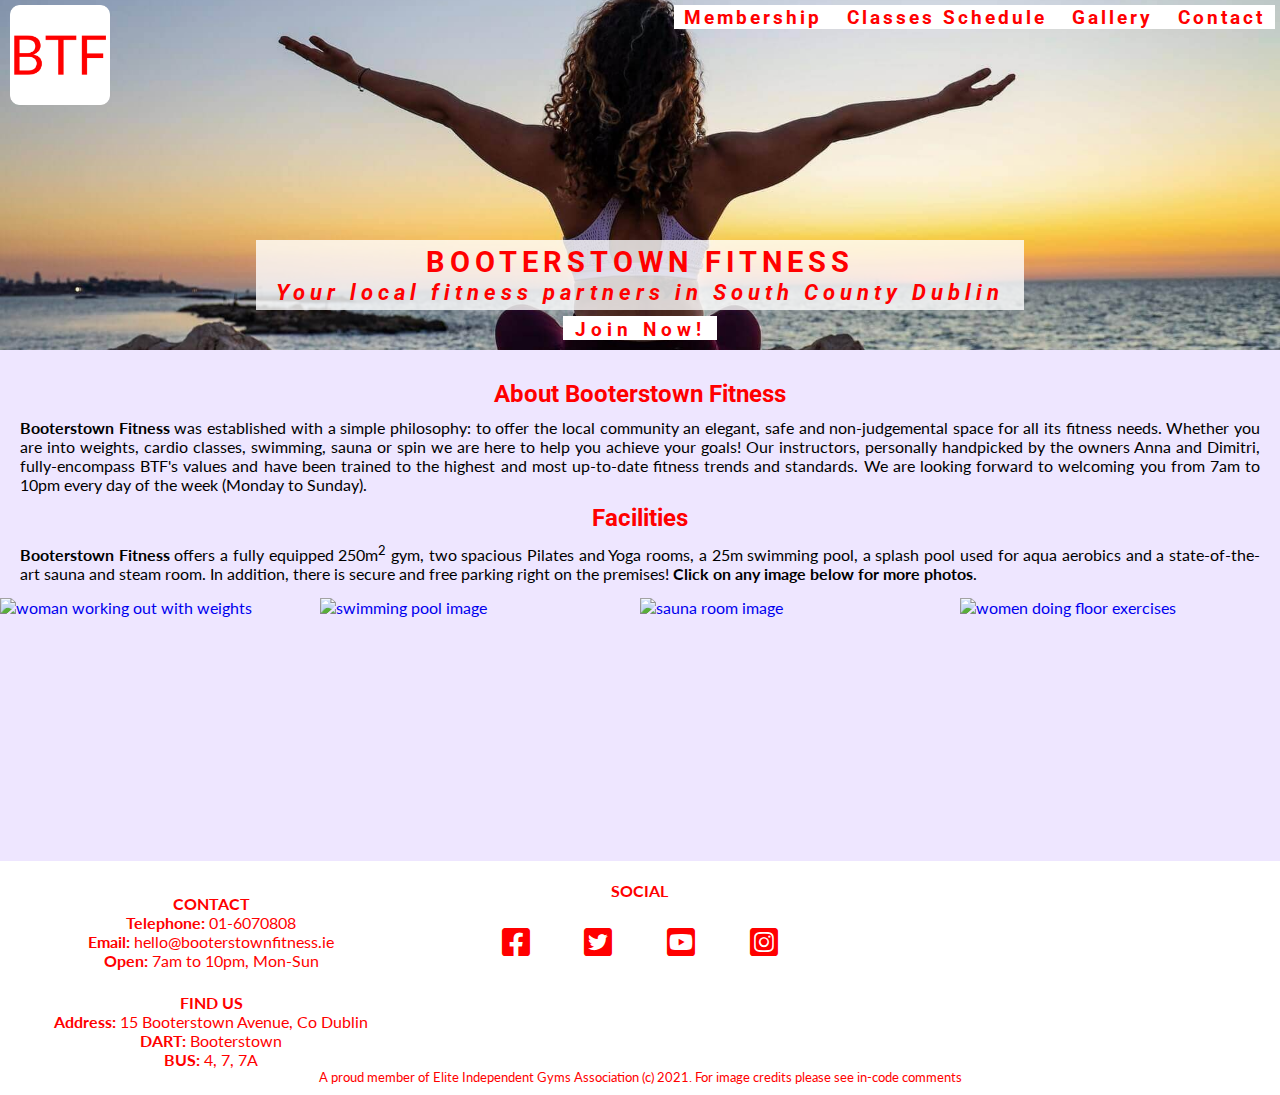
==== commit 0d829fec: "applied mentor suggested changes" ====
--- a/index.html
+++ b/index.html
@@ -12,38 +12,39 @@
 </head>
 <body>
     <header>
-        <div class="hero-image" aria-labelledby="btflogo navigation hero-image-internal-container join-button">
+        <div class="hero-image" aria-labelledby="btflogo navigation">
             <!-- ΒΤF "company" logo was created using favicon.io-->
             <div id="btflogo">
                 <a href="index.html">
                     <img src="assets/images/apple-touch-icon.png" alt="booterstown fitness logo"/>
                 </a>
             </div>
-        <nav id="navigation">
-            <ul>
-                <li>
-                    <a href="membership.html">Membership</a>
-                </li>
-                <li>
-                    <a href="classesschedule.html">Classes Schedule</a>
-                </li>
-                <li>
-                    <a href="gallery.html">Gallery</a>
-                </li>
-                <li>
-                    <a href="contact.html">Contact</a>
-                </li>
-            </ul>
-        </nav>
-        <div class="hero-image-internal-container">
-            <h2>BOOTERSTOWN FITNESS</h2>
-            <h3>Your local fitness partners in South County Dublin</h3>
-        </div> 
-        <button type="submit" id="join-button"><a href="membership.html">Join Now!</a></button>
-    
+            <nav id="navigation">
+                <ul>
+                    <li>
+                        <a href="membership.html">Membership</a>
+                    </li>
+                    <li>
+                        <a href="classesschedule.html">Classes Schedule</a>
+                    </li>
+                    <li>
+                        <a href="gallery.html">Gallery</a>
+                    </li>
+                    <li>
+                        <a href="contact.html">Contact</a>
+                    </li>
+                </ul>
+            </nav>
+            <div class="hero-image-internal-container">
+                <h2>BOOTERSTOWN FITNESS</h2>
+                <h3>Your local fitness partners in South County Dublin</h3>
+            </div> 
+            <div id="join-button">
+                <a href="membership.html">Join Now!</a>
+            </div>
         </div>
     </header>
-    <section class="homepage" aria-labelledby="homepage-facilities-img-container">
+    <section class="homepage">
         <h2>About Booterstown Fitness</h2>
         <p><strong>Booterstown Fitness</strong> was established with a simple philosophy: to offer the local community an elegant, safe
         and non-judgemental space for all its fitness needs. Whether you are into weights, cardio classes, swimming, 
@@ -55,34 +56,32 @@
         <h2>Facilities</h2>
         <p><strong>Booterstown Fitness</strong> offers a fully equipped 250m<sup>2</sup> gym, two spacious Pilates and Yoga rooms,
         a 25m swimming pool, a splash pool used for aqua aerobics and a state-of-the-art sauna and steam room. In addition, there is secure and free parking
-        right on the premises! Click on any image below for more photos.</p>
+        right on the premises! <strong>Click on any image below for more photos</strong>.</p>
 
         <div class="homepage-facilities-img-container">
             <a href="gallery.html">
-            <!--Photo by CATHY PHAM on Unsplash-->
-            <img src="assets/images/cathy-pham-3jAN9InapQI-unsplash.jpg" alt="woman working out with weights">
-            <!--Photo by Taiki Ishikawa on Unsplash-->
-            <img src="assets/images/taiki-ishikawa-B9zeCHgWQNQ-unsplash.jpg" alt="swimming pool image" class="hide-image-2">
-            <!--Photo by HUUM on Unsplash-->
-            <img src="assets/images/huum-K65M3GbRYq8-unsplash.jpg" alt="sauna room image" class="hide-image-1">
-            <!--Photo by bruce mars on Unsplash-->
-            <img src="assets/images/bruce-mars-gJtDg6WfMlQ-unsplash.jpg" alt="women doing floor exercises">
+                <!--Photo by CATHY PHAM on Unsplash-->
+                <img src="assets/images/cathy-pham-3jAN9InapQI-unsplash.jpg" alt="woman working out with weights">
+                <!--Photo by Taiki Ishikawa on Unsplash-->
+                <img src="assets/images/taiki-ishikawa-B9zeCHgWQNQ-unsplash.jpg" alt="swimming pool image" class="hide-image-2">
+                <!--Photo by HUUM on Unsplash-->
+                <img src="assets/images/huum-K65M3GbRYq8-unsplash.jpg" alt="sauna room image" class="hide-image-1">
+                <!--Photo by bruce mars on Unsplash-->
+                <img src="assets/images/bruce-mars-gJtDg6WfMlQ-unsplash.jpg" alt="women doing floor exercises" class="hide-image-3">
             </a>
         </div>
     </section>
-
-    <footer aria-labelledby="footer-background upper-footer social-media lower-footer navigation-footer footer-bottom">
-        <div class="footer-background">
-            <div class="upper-footer">
-                <div>
-                    <h4>CONTACT</h4>
-                    <p><strong>Telephone:</strong> 01-6070808</p>
-                    <p><strong>Email:</strong> hello@booterstownfitness.ie</p>
-                    <p><strong>Open:</strong> 7am to 10pm, Mon-Sun</p>
-                </div>
+    <footer>
+        <div class="upper-footer">
+            <div class="footer-contact">
+                <h4>CONTACT</h4>
+                <p><strong>Telephone:</strong> 01-6070808</p>
+                <p><strong>Email:</strong> hello@booterstownfitness.ie</p>
+                <p><strong>Open:</strong> 7am to 10pm, Mon-Sun</p>
+            </div>
             <div class="social-media">
+                <h4>SOCIAL</h4>
                 <ul>
-                    <h4>SOCIAL</h4>
                     <!--social media logos from fontawesome.com -->
                     <li><a href="https://www.facebook.com" aria-label="go to our facebook page (opens in a new tab)" 
                            target="_blank"><i class="fab fa-facebook-square"></i></a></li>
@@ -94,45 +93,16 @@
                            target="_blank"><i class="fab fa-instagram-square"> </i></a></li>
                 </ul>
             </div>
-            <div>
+            <div class="footer-findus">
                 <h4>FIND US</h4>		
                 <p><strong>Address:</strong> 15 Booterstown Avenue, Co Dublin</p>
                 <p><strong>DART:</strong> Booterstown</p>
                 <p><strong>BUS:</strong> 4, 7, 7A</p>
             </div>
         </div>
-            <div class="lower-footer">
-                <div>
-                    <nav>
-                        <ul id="navigation-footer">
-                            <li>
-                                <a href="membership.html">Membership</a>
-                            </li>
-                            <li>
-                                <a href="classesschedule.html">Classes Schedule</a>
-                            </li>
-                            <li>
-                                <a href="gallery.html">Gallery</a>
-                            </li>
-                            <li>
-                                <a href="contact.html">Contact</a>
-                            </li>
-                        </ul>
-                    </nav>
-            <div class="footer-bottom">
-                <h5>A proud member of Elite Independent Gyms Association (c) 2021. For image credits please see 
-                        in-code comments</h5>
-            </div>
-        </div>
-            <div>
-            <!--iframe code copied from Google Maps, height and width adjusted to suit website. Also added a h3 element
-            in case iframe not supported by browser-->
-                <iframe src="https://www.google.com/maps/embed?pb=!1m18!1m12!1m3!1d2383.975525492185!2d-6.199207584163006!3d53.307884579970924!2m3!1f0!2f0!3f0!3m2!1i1024!2i768!4f13.1!3m3!1m2!1s0x486708d729578d41%3A0xd2b0b237a9d5c737!2s15%20Booterstown%20Ave%2C%20Intake%2C%20Blackrock%2C%20Co.%20Dublin%2C%20A94%20A729!5e0!3m2!1sen!2sie!4v1613587909097!5m2!1sen!2sie" 
-                width="100%" height="100px" frameborder="0" style="border:0;" allowfullscreen="" aria-hidden="false" tabindex="0">
-                    <h3>your browser does not support iframes</h3>
-                </iframe>
-            </div>
-            </div>
+        <div class="lower-footer">
+            <h5>A proud member of Elite Independent Gyms Association (c) 2021. For image credits please see in-code comments
+            </h5>
         </div>
     </footer> 
 </body>
--- a/assets/css/style.css
+++ b/assets/css/style.css
@@ -24,6 +24,7 @@
   background-color: black;
   height: 350px;
   width: 100%;
+  margin-bottom: 30px;
   background-repeat: no-repeat;
   background-size: cover;
   background-position: center;
@@ -32,27 +33,34 @@
 
 /* btflogo styling */
 #btflogo {
-    margin-left: 5px;
+    margin-left: 10px;
     margin-top: 5px;
     float: left;
+}
+
+#btflogo img {
+    height: 100px;
+    width: 100px;
 }
 
 /* top navigation menu styling */
 #navigation {
     margin-right: 5px;
     margin-top: 5px;
-    font-size: 130%;
+    font-size: 120%;
     list-style-type: none;
     float: right;
 }
 
 #navigation ul {
      float: right;     
+     background-color: #ffffff;
 }
 
 #navigation li {
     display: inline-block;
-    margin-right: 20px;
+    margin-right: 10px;
+    margin-left: 10px;
     font-family: "Roboto", "Verdana", sans-serif;
     letter-spacing: 3px;
 }
@@ -60,16 +68,18 @@
 #navigation a {
     text-decoration: none;
     color: #f00;
+    font-weight: bold;
 }
 
 #navigation a:hover {
-    color: #aaa;
-    border-bottom: 1px solid #aaa;
+    color: #000;
+    font-weight: bold;
 }
 
 #navigation .active {
-    color: #f00;
-    border-bottom: 1px solid #f00;
+    color: #000;
+    font-weight: bold;
+    border-bottom: 1px solid #000;
 }
 
 /* hero-image-internal-container styling */
@@ -80,7 +90,7 @@
     font-weight: bold;
     letter-spacing: 5px;
     text-align: center;
-    background-color: rgba(170, 170, 170, .8); /* the #aaa colour equivalent in rgba */
+    background-color: rgba(255, 255, 255, .8); /* the #ffffff colour equivalent in rgba */
     padding: 5px;
     position: absolute;
     bottom: 40px;
@@ -95,15 +105,15 @@
 
 /* Join Now button styling */
 #join-button {
-    height: 30px;
+    height: 20px;
     width: 150px;
     text-align: center;
     font-family: "Roboto", "Verdana", sans-serif;
-    letter-spacing: 4px;
-    padding: 5px;
-    background-color: #aaa;
+    letter-spacing: 5px;
+    padding: 2px;
+    background-color: #ffffff;
     position: absolute;
-    bottom: 5px;
+    bottom: 10px;
     left: 40%;
     right: 40%;
     margin: 0 auto;
@@ -117,23 +127,28 @@
 }
 
 #join-button a:hover {
-    color: #ffffff;
+    color: #000;
     font-weight: bold;
 }
 
 /* homepage styling */
+.homepage, .membership-page, .classesschedule-page, .gallery-page, .contact-page {
+    min-height: calc(100vh - 531px);
+}
+
 .homepage h2, .membership-page h2, .classesschedule-page h2, .gallery-page h2, .contact-page h2 {
     font-family: "Roboto", "Verdana", sans-serif;
     color: #f00;
-    margin-top: 15px;
+    text-align: center;
+    margin-top: 10px;
     margin-bottom: 10px;
-    margin-left: 5px; 
-}
-
-.homepage p, .membership-page p, .classesschedule-page p, .contact-page p {
+}
+
+.homepage p, .contact-page p {
     margin-bottom: 5px;
-    margin-left: 5px;
-    margin-right: 5px;
+    margin-left: 20px;
+    margin-right: 20px;
+    text-align: justify;
 }
 
 .homepage-facilities-img-container {
@@ -151,6 +166,9 @@
 }
 
 /* membership page styling */
+.membership-page p, .classesschedule-page p {
+    text-align: center;
+}
 #standard-membership {
     border: 2px solid black;
     width: 510px;
@@ -164,8 +182,9 @@
     position: relative;
 }
 
-#standard-membership h3 {
-    margin-left: 5px;
+#standard-membership h3, #gold-membership h3 {
+    text-align: center;
+    font-size: 200%;
     margin-bottom: 10px;
 }
 
@@ -186,7 +205,7 @@
     font-weight: bold;
     font-size: 150%;
     color: #f00;
-    background-color: #aaa;
+    background-color: #ffffff;
     letter-spacing: 2px;
     width: 160px;
     border-radius: 5%;
@@ -199,7 +218,7 @@
 }
 
 .buynow-button:hover {
-    color: #ffffff;
+    color: #000;
     font-weight: bold;
 }
 
@@ -217,11 +236,6 @@
     position: relative;
 }
 
-#gold-membership h3 {
-    margin-left: 5px;
-    margin-bottom: 10px;
-}
-
 #pay-as-you-go {
     clear: both;
     margin: 0 auto;
@@ -230,19 +244,18 @@
     padding: 2px;
     text-align: center;
     letter-spacing: 2px;
-    background-color: #aaa;
-    color: #f00;
-    font-weight: bold;
-}
-
+    background-color: #ffffff;
+    color: #f00;
+    font-weight: bold;
+}
 
 /* classes schedule page table styling */
 table {
     border: 2px double black;
     margin-top: 20px;
-    margin-left: 5px;
-    margin-right: 5px;
-    width: 99%;
+    width: 80vw;
+    margin-left: auto;
+    margin-right: auto;
 }
 
 table th {
@@ -250,7 +263,7 @@
     text-align: center;
     font-size: 110%;
     color: #f00;
-    background-color: #aaa;
+    background-color: #fff;
     width: 80px;
     padding: 20px;
 }
@@ -274,39 +287,65 @@
 .gallery-photos img {
     width: 100%;
     height: 250px;
+    margin-bottom: 10px;
 }
 
 /* contact-page styling */
-.contact-page {
-  width: 100%;
-}
-
 #contact-intro {
     clear: both;
-    margin: 0 auto;
     width: 80vw;
+    margin-left: auto;
+    margin-right: auto;
     margin-top: 20px;
     margin-bottom: 20px;
     padding: 2px;
+    color: #f00;
+    background-color: #ffffff;
+    font-weight: bold;
+}
+
+#contact-intro p {
     text-align: center;
     letter-spacing: 2px;
-    color: #f00;
-    background-color: #aaa;
-    font-weight: bold;
-}
-
-.contact-faq {
+}
+
+#contact-page-faq-section {
+    clear: both;
+    width: 84vw;
+    margin-left: auto;
+    margin-right: auto;
+    margin-bottom: 30px;
+}
+
+#contact-page-faq-section h2 {
+    text-align: center;
+}
+
+#contact-page-faq-section p, #contact-map p {
+    text-align: center;
+    margin-bottom: 10px;
+}
+
+.contact-faq-question {
     font-weight: bold;
     margin-top: 10px;
+    text-align: center;
 }
 
 /* contact-page query form styling */
+#contact-page-queryform {
+    width: 80vw;
+    margin-left: auto;
+    margin-right: auto;
+    margin-bottom: 30px;
+}
 .query-form {
     font-family: "Lato", "Verdana", sans-serif;
     color: #f00;
     font-weight: bold;
-    width: 500px;
-    margin-left: 5px;
+    width: 50%;
+    margin-left: auto;
+    margin-right: auto;
 }
 
 .query-details {
@@ -332,40 +371,47 @@
 }
 
 .private-policy:hover {
-    color: #aaa;
-}
-
-.submit-button {
+    color: #000;
+}
+
+.submit-button, .reset-button {
     font-weight: bold;
     font-size: 120%;
     color: #f00;
-    background-color: #aaa;
+    background-color: #fff;
     letter-spacing: 2px;
     width: 150px;
     padding: 5px;
-    margin-right: 20px;
-    margin-left: 50px;
+    margin-right: 50px;
+    margin-left: 60px;
     margin-bottom: 20px;
 }
 
-.submit-button:hover {
-    color: #ffffff;
-    font-weight: bold;
+.submit-button:hover, .reset-button:hover {
+    color: #000;
+    font-weight: bold;
+}
+
+/* google map div styling */
+#contact-map {
+    clear: both;
+    width: 80vw;
+    margin-left: auto;
+    margin-right: auto;
+    margin-bottom: 30px;
 }
 
 /* footer styling */
 footer {
     clear: both;
     width: 100vw;
-    margin-bottom: 10px;
+    margin-top: 10px;
     padding-top: 10px;
-}
-
-.footer-background {
-    background-color: rgba(170, 170, 170, .5); /* the #aaa colour equivalent in rgba */
-     
-}
-
+    padding-bottom: 10px;
+    background-color: #ffffff;
+}
+
+/* upper footer styling */
 .upper-footer div {
     display: inline-block;
     width: 33vw;
@@ -376,12 +422,7 @@
     margin-right: 2px;
 }
 
-
-.social-media {
-    text-align: center;
-
-}
-
+/* social media icons styling */
 .social-media li {
     display: inline;
 }
@@ -393,54 +434,17 @@
     color: #f00;
 }
 
-
+.social-media i:hover {
+    color: #000;
+}
+
+/* lower footer styling */
 .lower-footer div {
-    width: 49.5vw;
-    display: inline-block;
+    width: 50vw;
     vertical-align: middle; 
-
-}
-
- /* footer navigation styling */
- #navigation-footer {
-    margin-left: 2vw;
-    margin-top: 30px;
-    margin-bottom: 40px;
-    letter-spacing: 2px;
-    list-style-type: none;
-    float: left;
- }
-
-
- #navigation-footer ul {
-     float: right;     
- }
-
-#navigation-footer li {
-    display: inline-block;
-    margin-left: 20px;
-}
-
-#navigation-footer a {
-    text-decoration: none;
-    color: #f00;
-}
-
-#navigation-footer a:hover {
-    color: #aaa;
-    border-bottom: 1px solid #aaa
-}
-
-#navigation-footer .active {
-    color: #f00;
-    border-bottom: 1px solid #f00;
-}
-
-.footer-bottom {
-    margin-bottom: 10px;
-}
-
-footer h5 {
+}
+
+.lower-footer h5 {
     color:#f00;
     text-align: center;
     font-weight: normal;
@@ -596,7 +600,18 @@
     /* contact page styling */
     .query-form {
     width: 400px;
-}
+    }
+
+    .query-form div {
+    clear: left;
+    float: left;
+    margin-top: 10px;
+    }
+
+    .submit-button, .reset-button {
+        margin-left: 20px;
+        margin-right: 20px;
+    }
 
     /* footer styling */
     .upper-footer {
@@ -612,4 +627,108 @@
         float: left;
         font-weight: bold;
     }
+}
+
+/* site responsiveness for small screen mobiles */
+@media screen and (max-width: 600px) {
+    .hero-image-internal-container {
+        font-size: 70%;
+    }
+    #join-button {
+        font-size: 90%;
+        left: 28%;
+        margin: 0 auto;
+    }
+
+    /* homepage styling */
+    .homepage h2, .membership-page h2, .classesschedule-page h2, .gallery-page h2, .contact-page h2 {
+        text-align: left;
+        margin-right: 5px;
+    }
+
+    .homepage p, .membership-page p, .classesschedule-page p, .gallery-page p, .contact-page p {
+        margin-right: 5px;
+    }
+
+    .hide-image-1 {
+        display: none;
+    }
+
+    .hide-image-2 {
+        display: none;
+    }
+
+    .hide-image-3 {
+        display: none;
+    }
+
+    .homepage-facilities-img-container {
+        width: 100%
+    }
+
+    .homepage-facilities-img-container img {
+        width: 100%;
+    }
+
+    /* membership page styling */
+    #standard-membership {
+        margin-left: 5%;
+        height: 600px;
+    }
+
+    #gold-membership {
+        margin-right: 5%;
+        height: 600px;
+    }
+
+    .buynow-button {
+    bottom: 10px;
+    left: 1%;
+    font-size: 100%;
+    padding: 1px;
+    width: 100px;
+    height: 100px;
+    border-radius: 50%;
+    left: 15%;
+    }
+
+    /* classes schedule page styling */
+    table th {
+    font-size: 37%;
+    padding: 1px;
+    margin-left: 0px;
+    }
+
+    table td {
+    font-size: 37%;
+    padding: 1px;
+    margin-left: 0px;
+    }
+
+    /* gallery page styling */
+    .gallery-photos {
+    column-count: 1;
+    }
+
+    /* contact page styling */
+    .query-form {
+    width: 300px;
+    }
+
+    .query-form div {
+    clear: left;
+    float: left;
+    margin-top: 20px;
+    margin-left: 40px;
+    }
+
+    .submit-button, .reset-button {
+        margin-left: 20px;
+        margin-right: 20px;
+    }
+
+    /* footer styling */
+    .social-media {
+    margin-left: 150px;
+    }
 }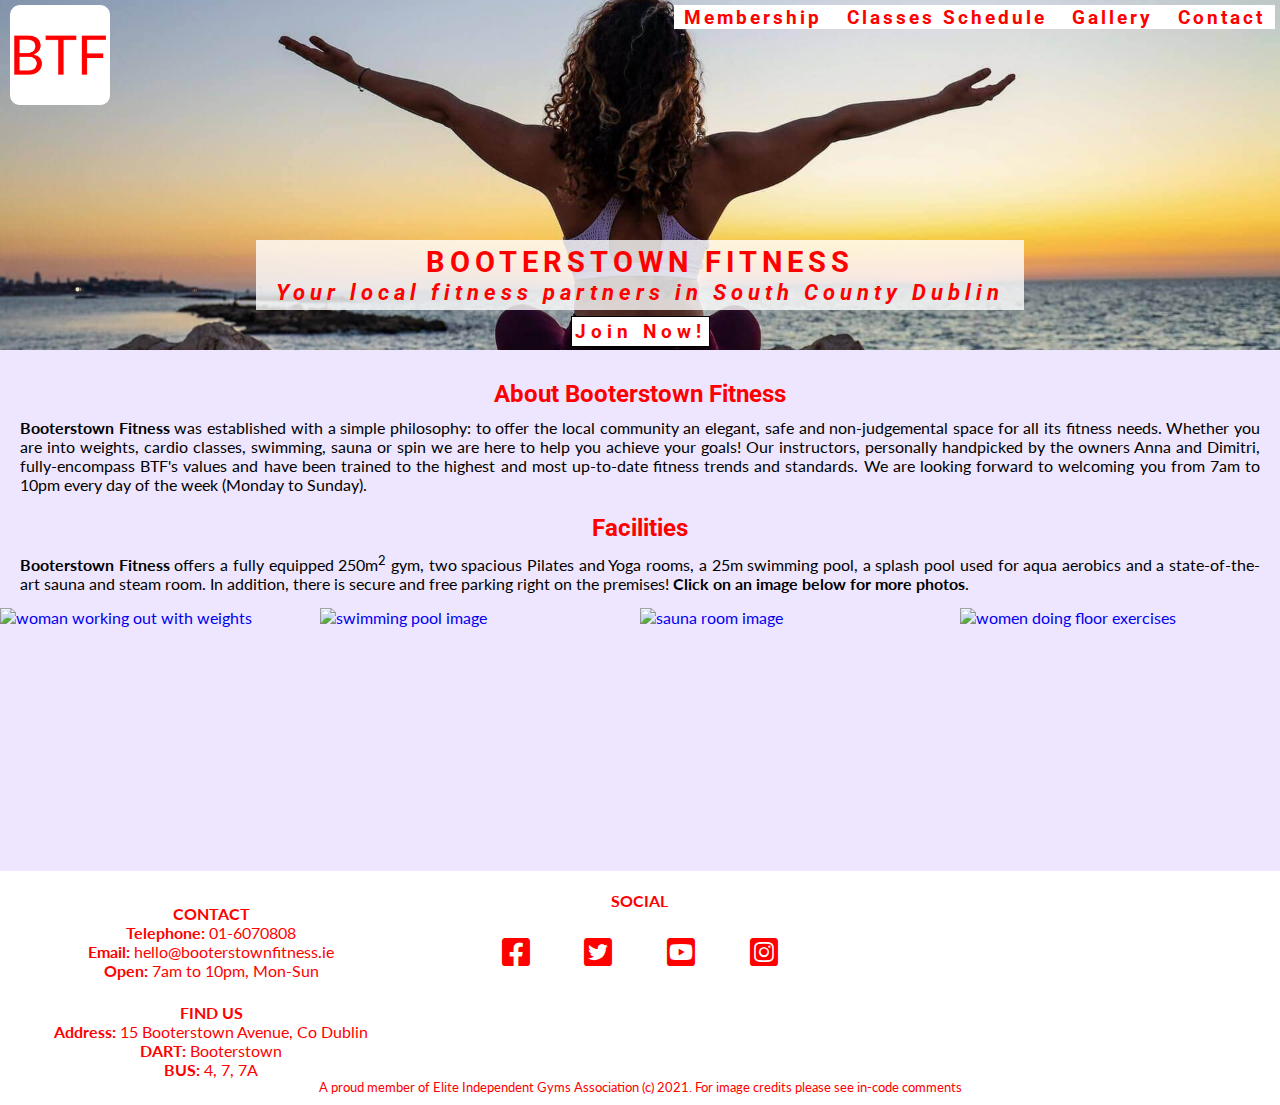
==== commit 2ff8370a: "finished responsiveness for all screen sizes, version for final mentor meeting" ====
--- a/index.html
+++ b/index.html
@@ -12,7 +12,7 @@
 </head>
 <body>
     <header>
-        <div class="hero-image" aria-labelledby="btflogo navigation">
+        <div class="hero-image" aria-labelledby="btflogo navigation join-button">
             <!-- ΒΤF "company" logo was created using favicon.io-->
             <div id="btflogo">
                 <a href="index.html">
@@ -56,8 +56,8 @@
         <h2>Facilities</h2>
         <p><strong>Booterstown Fitness</strong> offers a fully equipped 250m<sup>2</sup> gym, two spacious Pilates and Yoga rooms,
         a 25m swimming pool, a splash pool used for aqua aerobics and a state-of-the-art sauna and steam room. In addition, there is secure and free parking
-        right on the premises! <strong>Click on any image below for more photos</strong>.</p>
-
+        right on the premises! <strong>Click on an image below for more photos</strong>.
+        </p>
         <div class="homepage-facilities-img-container">
             <a href="gallery.html">
                 <!--Photo by CATHY PHAM on Unsplash-->
--- a/assets/css/style.css
+++ b/assets/css/style.css
@@ -8,8 +8,7 @@
     border: 0;
 }
 
-/* body styling, Roboto font to be used for top navigation and headings, Lato font to be used for footer navigation
-and paragraph text */
+/* body styling, Roboto font to be used for navigation and headings, Lato font to be used for paragraph text */
 body {
     font-family: "Lato", "Verdana", sans-serif;  
     background-color: #eee6ff;
@@ -43,7 +42,7 @@
     width: 100px;
 }
 
-/* top navigation menu styling */
+/* navigation menu styling */
 #navigation {
     margin-right: 5px;
     margin-top: 5px;
@@ -90,7 +89,8 @@
     font-weight: bold;
     letter-spacing: 5px;
     text-align: center;
-    background-color: rgba(255, 255, 255, .8); /* the #ffffff colour equivalent in rgba */
+    /* the #ffffff colour equivalent in rgba below, obtained using the respective tool in http://hex2rgba.devoth.com */
+    background-color: rgba(255, 255, 255, .8);
     padding: 5px;
     position: absolute;
     bottom: 40px;
@@ -110,8 +110,6 @@
     text-align: center;
     font-family: "Roboto", "Verdana", sans-serif;
     letter-spacing: 5px;
-    padding: 2px;
-    background-color: #ffffff;
     position: absolute;
     bottom: 10px;
     left: 40%;
@@ -122,16 +120,21 @@
 #join-button a {
     text-decoration: none;
     color: #f00;
+    padding: 3px;
+    background-color: #ffffff;
+    border: 1px solid #000;
     font-weight: bold;
     font-size: 120%;
 }
 
 #join-button a:hover {
-    color: #000;
+    color: #fff;
+    background-color: #000;
     font-weight: bold;
 }
 
 /* homepage styling */
+/* min-height calc method below copied from https://programmer.help/blogs/eight-ways-to-fix-the-bottom-of-css-page.html */
 .homepage, .membership-page, .classesschedule-page, .gallery-page, .contact-page {
     min-height: calc(100vh - 531px);
 }
@@ -140,7 +143,7 @@
     font-family: "Roboto", "Verdana", sans-serif;
     color: #f00;
     text-align: center;
-    margin-top: 10px;
+    margin-top: 20px;
     margin-bottom: 10px;
 }
 
@@ -215,10 +218,12 @@
     position: absolute;
     bottom: 20px;
     left: 175px;
+    border: 1px solid #000;
 }
 
 .buynow-button:hover {
-    color: #000;
+    color: #fff;
+    background-color: #000;
     font-weight: bold;
 }
 
@@ -385,20 +390,20 @@
     margin-right: 50px;
     margin-left: 60px;
     margin-bottom: 20px;
+    border: 1px solid #000;
 }
 
 .submit-button:hover, .reset-button:hover {
-    color: #000;
+    color: #fff;
+    background-color: #000;
     font-weight: bold;
 }
 
 /* google map div styling */
 #contact-map {
     clear: both;
-    width: 80vw;
-    margin-left: auto;
-    margin-right: auto;
-    margin-bottom: 30px;
+    width: 100%;
+    margin-bottom: 10px;
 }
 
 /* footer styling */
@@ -450,20 +455,11 @@
     font-weight: normal;
 }
 
-/* site responsiveness for tablets */
+/* site responsiveness for tablets, max-width value as advised in "Love Running" course tutorial */
 @media screen and (max-width: 1200px) {
-    /* hero-image container styling */
-    .hero-image {
-        height: 400px;
-    }
-
     /* homepage styling */
     .hide-image-1 {
         display: none;
-    }
-
-    .homepage-facilities-img-container {
-        width: 100%
     }
 
     .homepage-facilities-img-container img {
@@ -499,36 +495,43 @@
     font-size: 90%;
     }
 
+    /* contact-page styling */
+    .submit-button, .reset-button {
+    margin-right: 15px;
+    margin-left: 15px;
+    margin-top: 15px;
+    }
+
     /* footer styling */
     .upper-footer div {
         width: 32vw;
-    }
-
-    #navigation-footer {
-        letter-spacing: 1px;
-        margin-right:2px;
-        margin-left: 2px;
-    }
-}
-
-/* site responsiveness for mobiles */
+        margin-bottom: 10px;
+    }
+}
+
+/* site responsiveness for mobiles, max-width value as advised in "Love Running" course tutorial */
 @media screen and (max-width: 943px) {
     /* hero-image container styling */
-    .hero-image {
-        height: 500px;
-    }
-    
+    #btflogo {
+        clear: both;
+        float: none;
+        width: 19vw;
+        margin-left: auto;
+        margin-right: auto;
+        margin-bottom: 80px;
+    }
+
+    #btflogo img {
+        margin-top: 5px;
+    }
     #navigation {
-        clear: left;
-        float: left;
-        margin-left: 5px;
-    }
-
-    #navigation li {
-        clear: left;
-        float: left;
-        margin-left: 5px;
-        font-weight: bold;
+        font-size: 100%;
+        clear: both;
+        float: none;
+        padding: 5px;
+        width: 90vw;
+        margin-left: auto;
+        margin-right: auto;
     }
 
     .hero-image-internal-container {
@@ -539,7 +542,7 @@
 
     #join-button {
         font-size: 90%;
-        left: 34%;
+        left: 37%;
         margin: 0 auto;
     }
 
@@ -578,17 +581,15 @@
 
     .buynow-button {
     bottom: 10px;
-    left: 7%;
+    left: 17%;
     }
 
     /* classes schedule page styling */
     table th {
-    font-size: 50%;
     padding: 1px;
     }
 
     table td {
-    font-size: 50%;
     padding: 1px;
     }
 
@@ -596,16 +597,10 @@
     .gallery-photos {
     column-count: 2;
     }
-
-    /* contact page styling */
+    
+     /* contact page styling */
     .query-form {
     width: 400px;
-    }
-
-    .query-form div {
-    clear: left;
-    float: left;
-    margin-top: 10px;
     }
 
     .submit-button, .reset-button {
@@ -614,42 +609,47 @@
     }
 
     /* footer styling */
-    .upper-footer {
-    margin-left: 10px;
-    }
-
-    .social-media {
-    margin-left: 80px;
-    }
-
-    #navigation-footer li {
-        clear: left;
-        float: left;
-        font-weight: bold;
+    .upper-footer div, .lower-footer div {
+        clear: both;
+        float: none;
+        display: block;
+        text-align: center;
+        width: 80%;
+        margin-left: auto;
+        margin-right: auto;
+        margin-bottom: 20px;
     }
 }
 
 /* site responsiveness for small screen mobiles */
 @media screen and (max-width: 600px) {
+    .hero-image {
+        height: 450px;
+    }
+
+    #btflogo {
+        width: 33vw;
+        margin-bottom: 80px;
+    }
+
+    #navigation li {
+        display: block;
+        width: 80vw;
+        text-align: center;
+        margin-bottom: 5px;
+    }
+
     .hero-image-internal-container {
         font-size: 70%;
     }
+
     #join-button {
         font-size: 90%;
-        left: 28%;
+        left: 27%;
         margin: 0 auto;
     }
 
     /* homepage styling */
-    .homepage h2, .membership-page h2, .classesschedule-page h2, .gallery-page h2, .contact-page h2 {
-        text-align: left;
-        margin-right: 5px;
-    }
-
-    .homepage p, .membership-page p, .classesschedule-page p, .gallery-page p, .contact-page p {
-        margin-right: 5px;
-    }
-
     .hide-image-1 {
         display: none;
     }
@@ -672,12 +672,21 @@
 
     /* membership page styling */
     #standard-membership {
-        margin-left: 5%;
+        margin-left: 3%;
         height: 600px;
     }
 
+    #standard-membership h3 {
+        font-size: 140%;
+        margin-bottom: 18px;
+    }
+
+    #gold-membership h3 {
+        font-size: 180%;
+    }
+
     #gold-membership {
-        margin-right: 5%;
+        margin-right: 3%;
         height: 600px;
     }
 
@@ -694,15 +703,11 @@
 
     /* classes schedule page styling */
     table th {
-    font-size: 37%;
-    padding: 1px;
-    margin-left: 0px;
+    font-size: 45%;
     }
 
     table td {
-    font-size: 37%;
-    padding: 1px;
-    margin-left: 0px;
+    font-size: 45%;
     }
 
     /* gallery page styling */
@@ -712,23 +717,12 @@
 
     /* contact page styling */
     .query-form {
-    width: 300px;
-    }
-
-    .query-form div {
-    clear: left;
-    float: left;
-    margin-top: 20px;
-    margin-left: 40px;
+    width: 250px;
     }
 
     .submit-button, .reset-button {
-        margin-left: 20px;
-        margin-right: 20px;
-    }
-
-    /* footer styling */
-    .social-media {
-    margin-left: 150px;
+        display: block;
+        margin: 0 auto;
+        margin-top: 15px;
     }
 }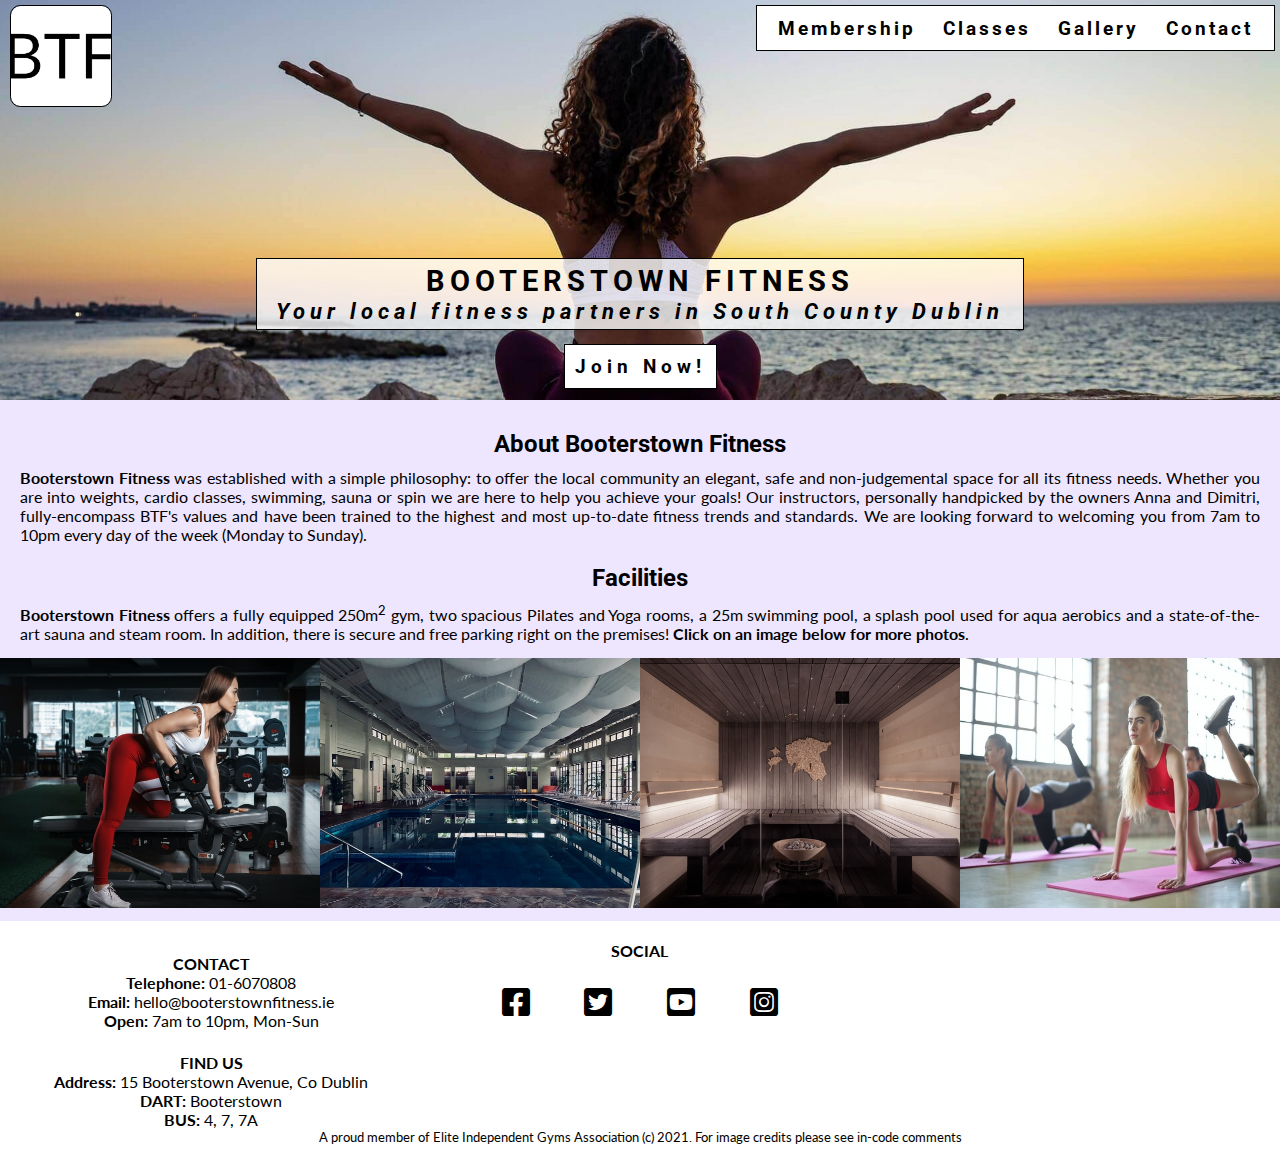
==== commit 8de6938f: "style updates final version for submission" ====
--- a/index.html
+++ b/index.html
@@ -12,9 +12,9 @@
 </head>
 <body>
     <header>
-        <div class="hero-image" aria-labelledby="btflogo navigation join-button">
+        <div class="hero-image" aria-labelledby="btf-logo navigation join-button">
             <!-- ΒΤF "company" logo was created using favicon.io-->
-            <div id="btflogo">
+            <div id="btf-logo">
                 <a href="index.html">
                     <img src="assets/images/apple-touch-icon.png" alt="booterstown fitness logo"/>
                 </a>
@@ -25,7 +25,7 @@
                         <a href="membership.html">Membership</a>
                     </li>
                     <li>
-                        <a href="classesschedule.html">Classes Schedule</a>
+                        <a href="classes.html">Classes</a>
                     </li>
                     <li>
                         <a href="gallery.html">Gallery</a>
@@ -61,13 +61,13 @@
         <div class="homepage-facilities-img-container">
             <a href="gallery.html">
                 <!--Photo by CATHY PHAM on Unsplash-->
-                <img src="assets/images/cathy-pham-3jAN9InapQI-unsplash.jpg" alt="woman working out with weights">
+                <img src="assets/images/cathy-pham-unsplash.jpg" alt="woman working out with weights">
                 <!--Photo by Taiki Ishikawa on Unsplash-->
-                <img src="assets/images/taiki-ishikawa-B9zeCHgWQNQ-unsplash.jpg" alt="swimming pool image" class="hide-image-2">
+                <img src="assets/images/taiki-ishikawa-unsplash.jpg" alt="swimming pool image" class="hide-image-2">
                 <!--Photo by HUUM on Unsplash-->
-                <img src="assets/images/huum-K65M3GbRYq8-unsplash.jpg" alt="sauna room image" class="hide-image-1">
+                <img src="assets/images/huum-1-unsplash.jpg" alt="sauna room image" class="hide-image-1">
                 <!--Photo by bruce mars on Unsplash-->
-                <img src="assets/images/bruce-mars-gJtDg6WfMlQ-unsplash.jpg" alt="women doing floor exercises" class="hide-image-3">
+                <img src="assets/images/bruce-mars-1-unsplash.jpg" alt="women doing floor exercises" class="hide-image-3">
             </a>
         </div>
     </section>
--- a/assets/css/style.css
+++ b/assets/css/style.css
@@ -19,9 +19,9 @@
 .hero-image {
   /* Photo by Mor Shani on Unsplash, photo deemed most appropriate to use as it also resembles the view of Dublin Bay 
   from Booterstown  */
-  background-image: url("../images/mor-shani-li4dxZ0KYRw-unsplash.jpg"); 
-  background-color: black;
-  height: 350px;
+  background-image: url("../images/mor-shani-unsplash.jpg"); 
+  background-color: #fff;
+  height: 400px;
   width: 100%;
   margin-bottom: 30px;
   background-repeat: no-repeat;
@@ -30,16 +30,18 @@
   position: relative;
 }
 
-/* btflogo styling */
-#btflogo {
+/* btf-logo styling */
+#btf-logo {
     margin-left: 10px;
     margin-top: 5px;
     float: left;
 }
 
-#btflogo img {
+#btf-logo img {
     height: 100px;
     width: 100px;
+    border: 1px solid #000;
+    border-radius: 10%;
 }
 
 /* navigation menu styling */
@@ -48,12 +50,14 @@
     margin-top: 5px;
     font-size: 120%;
     list-style-type: none;
+    border: 1px solid #000;
     float: right;
 }
 
 #navigation ul {
      float: right;     
-     background-color: #ffffff;
+     background-color: #fff;
+     padding: 10px;
 }
 
 #navigation li {
@@ -66,34 +70,37 @@
 
 #navigation a {
     text-decoration: none;
+    color: #000;
+    font-weight: bold;
+    padding: 1px;
+}
+
+#navigation a:hover {
+    color: #fff;
+    background-color: #f00;
+    font-weight: bold;
+}
+
+#navigation .active {
     color: #f00;
     font-weight: bold;
-}
-
-#navigation a:hover {
-    color: #000;
-    font-weight: bold;
-}
-
-#navigation .active {
-    color: #000;
-    font-weight: bold;
-    border-bottom: 1px solid #000;
+    border-bottom: 1px solid #f00;
 }
 
 /* hero-image-internal-container styling */
 .hero-image-internal-container {
     font-size: 120%;
-    color: #f00;
+    color: #000;
     font-family: "Roboto", "Verdana", sans-serif;
     font-weight: bold;
     letter-spacing: 5px;
     text-align: center;
-    /* the #ffffff colour equivalent in rgba below, obtained using the respective tool in http://hex2rgba.devoth.com */
+    border: 1px solid #000;
+    /* the #fff colour equivalent in rgba below, obtained using the respective tool in http://hex2rgba.devoth.com */
     background-color: rgba(255, 255, 255, .8);
     padding: 5px;
     position: absolute;
-    bottom: 40px;
+    bottom: 70px;
     left: 20%;
     right: 20%;
     margin: 0 auto;
@@ -106,12 +113,12 @@
 /* Join Now button styling */
 #join-button {
     height: 20px;
-    width: 150px;
+    width: 160px;
     text-align: center;
     font-family: "Roboto", "Verdana", sans-serif;
     letter-spacing: 5px;
     position: absolute;
-    bottom: 10px;
+    bottom: 25px;
     left: 40%;
     right: 40%;
     margin: 0 auto;
@@ -119,8 +126,8 @@
 
 #join-button a {
     text-decoration: none;
-    color: #f00;
-    padding: 3px;
+    color: #000;
+    padding: 10px;
     background-color: #ffffff;
     border: 1px solid #000;
     font-weight: bold;
@@ -129,19 +136,19 @@
 
 #join-button a:hover {
     color: #fff;
-    background-color: #000;
+    background-color: #f00;
     font-weight: bold;
 }
 
 /* homepage styling */
 /* min-height calc method below copied from https://programmer.help/blogs/eight-ways-to-fix-the-bottom-of-css-page.html */
-.homepage, .membership-page, .classesschedule-page, .gallery-page, .contact-page {
-    min-height: calc(100vh - 531px);
-}
-
-.homepage h2, .membership-page h2, .classesschedule-page h2, .gallery-page h2, .contact-page h2 {
+.homepage, .membership-page, .classes-page, .gallery-page, .contact-page {
+    min-height: calc(100vh - 581px);
+}
+
+.homepage h2, .membership-page h2, .classes-page h2, .contact-page h2 {
     font-family: "Roboto", "Verdana", sans-serif;
-    color: #f00;
+    color: #000;
     text-align: center;
     margin-top: 20px;
     margin-bottom: 10px;
@@ -168,12 +175,13 @@
     margin-top: 10px;
 }
 
-/* membership page styling */
-.membership-page p, .classesschedule-page p {
+/* membership-page styling */
+.membership-page p, .classes-page p {
     text-align: center;
 }
 #standard-membership {
     border: 2px solid black;
+    background-color: #fff;
     width: 510px;
     height: 300px;
     border-radius: 5%;
@@ -204,11 +212,11 @@
     margin-bottom: 50px;
 }
 
-.buynow-button {
+.buy-now-button-standard {
     font-weight: bold;
     font-size: 150%;
-    color: #f00;
-    background-color: #ffffff;
+    color: #fff;
+    background-color: #000;
     letter-spacing: 2px;
     width: 160px;
     border-radius: 5%;
@@ -221,15 +229,16 @@
     border: 1px solid #000;
 }
 
-.buynow-button:hover {
+.buy-now-button-standard:hover {
     color: #fff;
-    background-color: #000;
+    background-color: #f00;
     font-weight: bold;
 }
 
 #gold-membership {
     border: 2px solid #664d00;
     color: #664d00;
+    background-color: #fff;
     width: 510px;
     height: 300px;
     border-radius: 5%;
@@ -241,22 +250,46 @@
     position: relative;
 }
 
+.buy-now-button-gold {
+    font-weight: bold;
+    font-size: 150%;
+    color: #fff;
+    background-color: #664d00;
+    letter-spacing: 2px;
+    width: 160px;
+    border-radius: 5%;
+    padding: 10px;
+    margin-top: 80px;
+    text-align: center;
+    position: absolute;
+    bottom: 20px;
+    left: 175px;
+    border: 1px solid #000;
+}
+
+.buy-now-button-gold:hover {
+    color: #fff;
+    background-color: #f00;
+    font-weight: bold;
+}
+
 #pay-as-you-go {
     clear: both;
     margin: 0 auto;
     width: 80vw;
     border-radius: 5%;
+    border: 1px solid #000;
     padding: 2px;
     text-align: center;
     letter-spacing: 2px;
     background-color: #ffffff;
-    color: #f00;
-    font-weight: bold;
-}
-
-/* classes schedule page table styling */
+    color: #000;
+    font-weight: bold;
+}
+
+/* classes-page table styling */
 table {
-    border: 2px double black;
+    border: 2px double #000;
     margin-top: 20px;
     width: 80vw;
     margin-left: auto;
@@ -264,24 +297,34 @@
 }
 
 table th {
-    border: 2px double black;
+    border: 2px double #000;
     text-align: center;
     font-size: 110%;
-    color: #f00;
+    color: #000;
     background-color: #fff;
     width: 80px;
     padding: 20px;
 }
 
 table td {
-    border: 2px double black;
+    border: 2px double #000;
     text-align: center;
     font-size: 110%;
     width: 80px;
     padding: 20px;
 }
 
-/* gallery page styling */
+/* gallery-page styling */
+.gallery-page h2 {
+    font-family: "Roboto", "Verdana", sans-serif;
+    text-align: center;
+    color: #fff;
+    background-color: #000;
+    margin-bottom: 0;
+    margin-top: 20px;
+    padding: 5px;
+}
+
 .gallery-photos {
     clear: both;
     line-height: 0px;
@@ -292,7 +335,6 @@
 .gallery-photos img {
     width: 100%;
     height: 250px;
-    margin-bottom: 10px;
 }
 
 /* contact-page styling */
@@ -304,7 +346,8 @@
     margin-top: 20px;
     margin-bottom: 20px;
     padding: 2px;
-    color: #f00;
+    border: 1px solid #000;
+    color: #000;
     background-color: #ffffff;
     font-weight: bold;
 }
@@ -344,9 +387,10 @@
     margin-right: auto;
     margin-bottom: 30px;
 }
+
 .query-form {
     font-family: "Lato", "Verdana", sans-serif;
-    color: #f00;
+    color: #000;
     font-weight: bold;
     width: 50%;
     margin-left: auto;
@@ -356,14 +400,14 @@
 .query-details {
     width: 100%;
     height: 25px;
-    border: 1px solid black;
+    border: 1px solid #000;
     margin-bottom: 20px;
 }
 
 .query-message {
     width: 100%;
     height: 200px;
-    border: 1px solid black;
+    border: 1px solid #000;
     margin-bottom: 20px;
 }
 
@@ -371,18 +415,18 @@
     margin-bottom: 20px;
 }
 
-.private-policy {
+.privacy-policy {
+    color: #000;
+}
+
+.privacy-policy:hover {
     color: #f00;
 }
 
-.private-policy:hover {
-    color: #000;
-}
-
 .submit-button, .reset-button {
     font-weight: bold;
     font-size: 120%;
-    color: #f00;
+    color: #000;
     background-color: #fff;
     letter-spacing: 2px;
     width: 150px;
@@ -395,7 +439,7 @@
 
 .submit-button:hover, .reset-button:hover {
     color: #fff;
-    background-color: #000;
+    background-color: #f00;
     font-weight: bold;
 }
 
@@ -420,7 +464,7 @@
 .upper-footer div {
     display: inline-block;
     width: 33vw;
-    color: #f00;
+    color: #000;
     vertical-align: middle;
     text-align: center;
     margin-top: 10px;
@@ -436,11 +480,11 @@
     font-size: xx-large;
     margin: 1%;
     padding: 5%;
+    color: #000;
+}
+
+.social-media i:hover {
     color: #f00;
-}
-
-.social-media i:hover {
-    color: #000;
 }
 
 /* lower footer styling */
@@ -450,7 +494,7 @@
 }
 
 .lower-footer h5 {
-    color:#f00;
+    color:#000;
     text-align: center;
     font-weight: normal;
 }
@@ -466,10 +510,6 @@
         width: 33%;
     }
 
-    .gallery-photos {
-    column-count: 3;
-    }
-
     /* membership-page styling */
     #standard-membership {
         margin-left: 5%;
@@ -481,18 +521,27 @@
         width: 40%;
     }
 
-    .buynow-button {
+    .buy-now-button-standard, .buy-now-button-gold {
     bottom: 20px;
     left: 30%;
     }
 
-    /* classes schedule page styling */
+    /* classes-page styling */
     table th {
     font-size: 90%;
     }
 
     table td {
     font-size: 90%;
+    }
+
+    /* gallery-page styling */
+    .gallery-photos {
+    column-count: 3;
+    }
+
+    .hide-image-4 {
+        display: none;
     }
 
     /* contact-page styling */
@@ -512,24 +561,25 @@
 /* site responsiveness for mobiles, max-width value as advised in "Love Running" course tutorial */
 @media screen and (max-width: 943px) {
     /* hero-image container styling */
-    #btflogo {
+    #btf-logo {
         clear: both;
         float: none;
         width: 19vw;
         margin-left: auto;
         margin-right: auto;
-        margin-bottom: 80px;
-    }
-
-    #btflogo img {
+        margin-bottom: 100px;
+    }
+
+    #btf-logo img {
         margin-top: 5px;
     }
+
     #navigation {
         font-size: 100%;
         clear: both;
         float: none;
-        padding: 5px;
-        width: 90vw;
+        border: none;
+        width: 79vw;
         margin-left: auto;
         margin-right: auto;
     }
@@ -547,15 +597,6 @@
     }
 
     /* homepage styling */
-    .homepage h2, .membership-page h2, .classesschedule-page h2, .gallery-page h2, .contact-page h2 {
-        width: 100%;
-        text-align: center;
-    }
-
-    .hide-image-1 {
-        display: none;
-    }
-
     .hide-image-2 {
         display: none;
     }
@@ -568,7 +609,7 @@
         width: 50%;
     }
 
-    /* membership page styling */
+    /* membership-page styling */
     #standard-membership {
         margin-left: 5%;
         height: 400px;
@@ -579,12 +620,16 @@
         height: 400px;
     }
 
-    .buynow-button {
+    .buy-now-button-standard, .buy-now-button-gold {
     bottom: 10px;
     left: 17%;
     }
 
-    /* classes schedule page styling */
+    /* classes-page styling */
+    table {
+        border: 1px double #000;
+    }
+    
     table th {
     padding: 1px;
     }
@@ -593,12 +638,12 @@
     padding: 1px;
     }
 
-    /* gallery page styling */
+    /* gallery-page styling */
     .gallery-photos {
     column-count: 2;
     }
     
-     /* contact page styling */
+     /* contact-page styling */
     .query-form {
     width: 400px;
     }
@@ -624,17 +669,22 @@
 /* site responsiveness for small screen mobiles */
 @media screen and (max-width: 600px) {
     .hero-image {
-        height: 450px;
-    }
-
-    #btflogo {
-        width: 33vw;
-        margin-bottom: 80px;
+        height: 600px;
+    }
+
+    #btf-logo {
+        width: 36vw;
+        margin-top: 0;
+        margin-bottom: 170px;
+    }
+
+    #btf-logo img {
+        margin-top: 20px;
     }
 
     #navigation li {
         display: block;
-        width: 80vw;
+        width: 65vw;
         text-align: center;
         margin-bottom: 5px;
     }
@@ -645,19 +695,11 @@
 
     #join-button {
         font-size: 90%;
-        left: 27%;
+        left: 26%;
         margin: 0 auto;
     }
 
     /* homepage styling */
-    .hide-image-1 {
-        display: none;
-    }
-
-    .hide-image-2 {
-        display: none;
-    }
-
     .hide-image-3 {
         display: none;
     }
@@ -670,7 +712,7 @@
         width: 100%;
     }
 
-    /* membership page styling */
+    /* membership-page styling */
     #standard-membership {
         margin-left: 3%;
         height: 600px;
@@ -690,7 +732,7 @@
         height: 600px;
     }
 
-    .buynow-button {
+    .buy-now-button-standard, .buy-now-button-gold {
     bottom: 10px;
     left: 1%;
     font-size: 100%;
@@ -701,7 +743,7 @@
     left: 15%;
     }
 
-    /* classes schedule page styling */
+    /* classes-page styling */
     table th {
     font-size: 45%;
     }
@@ -710,7 +752,7 @@
     font-size: 45%;
     }
 
-    /* gallery page styling */
+    /* gallery-page styling */
     .gallery-photos {
     column-count: 1;
     }
